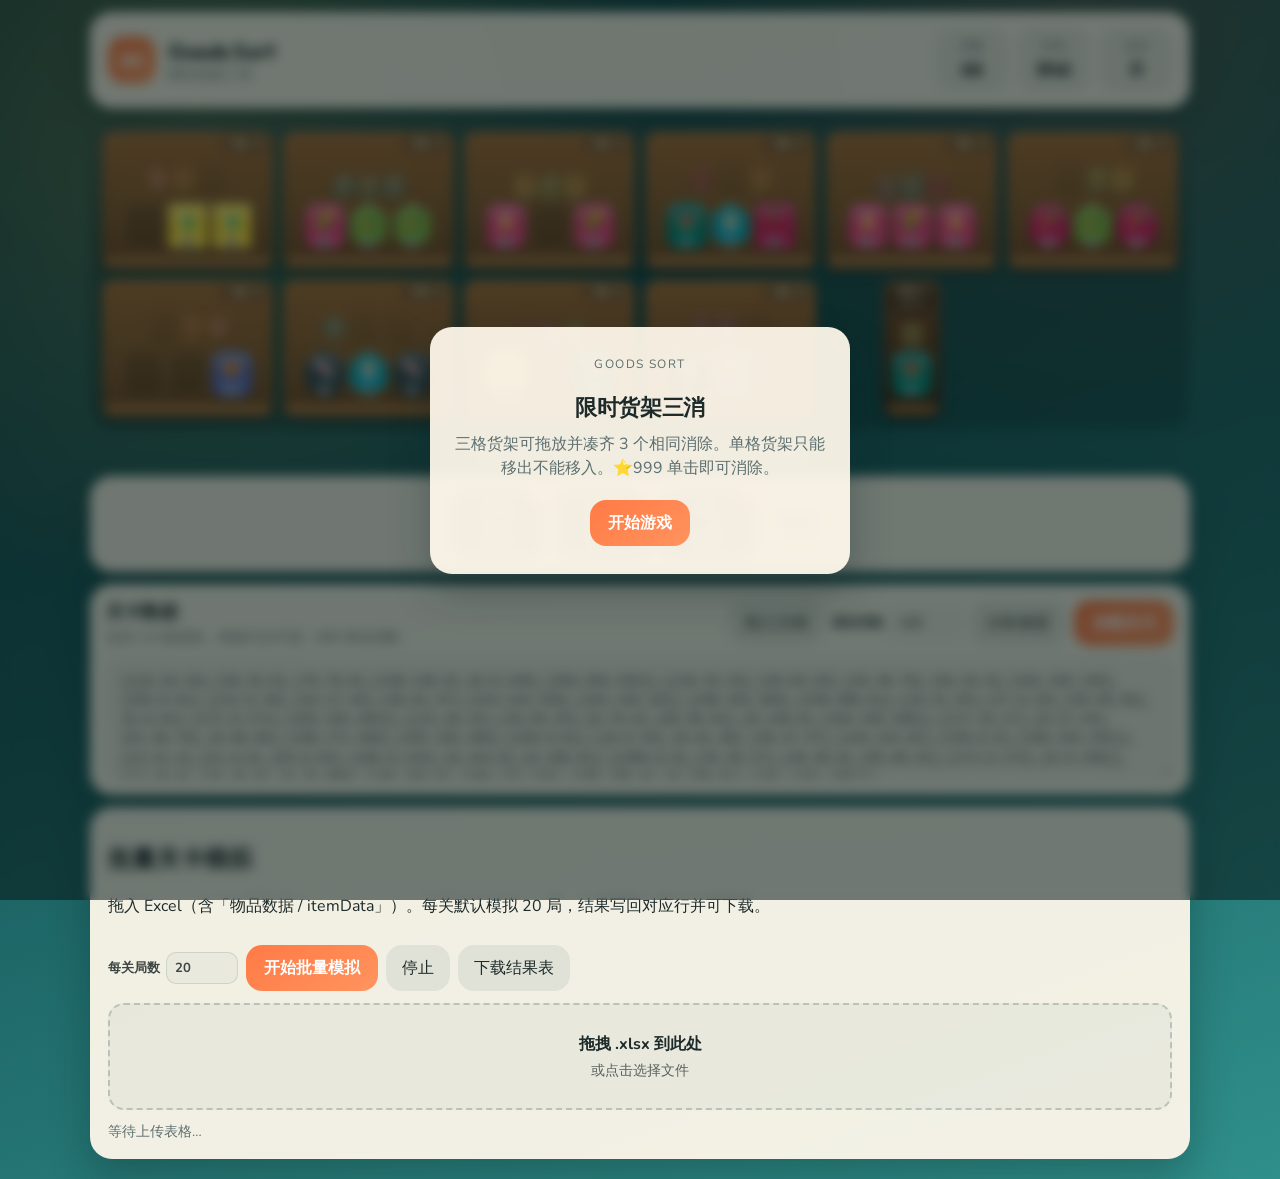
==== index.html @ 5e402e32 "Add goods-sort-challenge web game with difficulty analysis and batch simulation. Co-authored-by: Cur" ====
<!DOCTYPE html>
<html lang="zh-CN">
  <head>
    <meta charset="UTF-8" />
    <meta name="viewport" content="width=device-width, initial-scale=1.0" />
    <title>Goods Sort Challenge</title>
    <link rel="preconnect" href="https://fonts.googleapis.com" />
    <link rel="preconnect" href="https://fonts.gstatic.com" crossorigin />
    <link
      href="https://fonts.googleapis.com/css2?family=Nunito:wght@600;700;800&family=Outfit:wght@500;700;800&display=swap"
      rel="stylesheet"
    />
    <link rel="stylesheet" href="styles.css" />
  </head>
  <body>
    <div class="app">
      <header class="topbar">
        <div class="brand">
          <span class="brand-mark">GS</span>
          <div>
            <h1>Goods Sort</h1>
            <p>限时货架三消</p>
          </div>
        </div>
        <div class="stats">
          <div class="stat">
            <span class="stat-label">层数</span>
            <strong id="layerLabel">0</strong>
          </div>
          <div class="stat timer-stat">
            <span class="stat-label">时间</span>
            <strong id="timerLabel">90</strong>
          </div>
          <div class="stat">
            <span class="stat-label">连消</span>
            <strong id="comboLabel">0</strong>
          </div>
        </div>
      </header>

      <main class="stage">
        <div id="board" class="board" aria-label="货架棋盘"></div>
        <p id="hint" class="hint">三格可拖放；单格只出不进；⭐999 单击消除</p>
      </main>

      <footer class="dock">
        <button class="booster" id="btnFreeze" type="button" title="冻结时间">
          <span class="booster-icon">❄️</span>
          <span class="booster-name">冻结</span>
          <span class="booster-count" id="freezeCount">2</span>
        </button>
        <button class="booster" id="btnShuffle" type="button" title="打乱最外层">
          <span class="booster-icon">🔀</span>
          <span class="booster-name">重排</span>
          <span class="booster-count" id="shuffleCount">1</span>
        </button>
        <button class="booster" id="btnHammer" type="button" title="敲掉一个物品">
          <span class="booster-icon">🔨</span>
          <span class="booster-name">锤子</span>
          <span class="booster-count" id="hammerCount">1</span>
        </button>
        <button class="ghost-btn" id="btnRestart" type="button">重开</button>
      </footer>

      <section class="level-panel">
        <div class="level-panel-head">
          <div>
            <h2>关卡数据</h2>
            <p>支持 1/3 格货架；单格只出不进；999 单击消除</p>
          </div>
          <div class="level-panel-actions">
            <button class="ghost-btn" id="btnSample" type="button">填入示例</button>
            <label class="trials-label" for="analyzeTrials">
              模拟局数
              <input
                id="analyzeTrials"
                class="trials-input"
                type="number"
                min="10"
                max="50000"
                step="10"
                value="120"
              />
            </label>
            <button class="ghost-btn" id="btnAnalyze" type="button">分析难度</button>
            <button class="primary-btn" id="btnLoadLevel" type="button">加载关卡</button>
          </div>
        </div>
        <textarea
          id="levelInput"
          class="level-input"
          spellcheck="false"
          placeholder='[[[108,20,3],[0,0,15]],[[30,20,0],[44,0,44]],...]'
        ></textarea>
        <p id="levelError" class="level-error" hidden></p>
        <div id="analyzeResult" class="analyze-result" hidden></div>
      </section>

      <section class="batch-panel">
        <div class="level-panel-head">
          <div>
            <h2>批量关卡模拟</h2>
            <p>拖入 Excel（含「物品数据 / itemData」）。每关默认模拟 20 局，结果写回对应行并可下载。</p>
          </div>
          <div class="level-panel-actions">
            <label class="trials-label" for="batchTrials">
              每关局数
              <input
                id="batchTrials"
                class="trials-input"
                type="number"
                min="5"
                max="500"
                step="5"
                value="20"
              />
            </label>
            <button class="primary-btn" id="btnBatchStart" type="button" disabled>开始批量模拟</button>
            <button class="ghost-btn" id="btnBatchStop" type="button" disabled>停止</button>
            <button class="ghost-btn" id="btnBatchDownload" type="button" disabled>下载结果表</button>
          </div>
        </div>

        <div id="batchDrop" class="batch-drop" tabindex="0">
          <strong>拖拽 .xlsx 到此处</strong>
          <span>或点击选择文件</span>
          <input id="batchFile" type="file" accept=".xlsx,.xls" hidden />
        </div>
        <p id="batchStatus" class="batch-status">等待上传表格…</p>
        <div id="batchProgress" class="analyze-progress" hidden>
          <div class="analyze-progress-bar" aria-hidden="true">
            <span id="batchProgressBar" style="width:0%"></span>
          </div>
        </div>
        <div id="batchTableWrap" class="batch-table-wrap" hidden>
          <table id="batchTable" class="batch-table"></table>
        </div>
      </section>
    </div>

    <div id="overlay" class="overlay hidden" role="dialog" aria-modal="true">
      <div class="modal">
        <p class="modal-kicker" id="modalKicker">准备开始</p>
        <h2 id="modalTitle">Goods Sort Challenge</h2>
        <p id="modalText">加载关卡数据后开始。只能操作最外层，凑齐三个相同即可消除。</p>
        <div class="modal-actions">
          <button class="primary-btn" id="modalPrimary" type="button">开始游戏</button>
          <button class="ghost-btn hidden" id="modalSecondary" type="button">再试一次</button>
        </div>
      </div>
    </div>

    <script type="module" src="game.js?v=20260728"></script>
    <script type="module" src="batch.js?v=20260728"></script>
  </body>
</html>
---- styles.css ----
:root {
  --bg-0: #0f3d3e;
  --bg-1: #1a5c5e;
  --bg-2: #2f8f8a;
  --shelf: #8b5a2b;
  --shelf-edge: #6e4320;
  --shelf-lip: #c48a4a;
  --panel: rgba(255, 248, 235, 0.94);
  --ink: #1d2a2a;
  --muted: #5d6f6f;
  --accent: #ff7a45;
  --accent-2: #ffd166;
  --good: #2bb673;
  --danger: #e4572e;
  --shadow: 0 18px 40px rgba(8, 30, 30, 0.28);
  --radius: 22px;
  --font-display: "Outfit", sans-serif;
  --font-body: "Nunito", sans-serif;
}

* {
  box-sizing: border-box;
}

html,
body {
  margin: 0;
  min-height: 100%;
}

body {
  font-family: var(--font-body);
  color: var(--ink);
  background:
    radial-gradient(circle at 15% 10%, rgba(255, 209, 102, 0.28), transparent 32%),
    radial-gradient(circle at 85% 0%, rgba(255, 122, 69, 0.22), transparent 28%),
    linear-gradient(160deg, var(--bg-0), var(--bg-1) 45%, var(--bg-2));
  min-height: 100vh;
}

button {
  font: inherit;
  cursor: pointer;
  border: none;
}

.app {
  width: min(1100px, calc(100% - 16px));
  margin: 0 auto;
  padding: 12px 0 20px;
  display: grid;
  gap: 12px;
}

.topbar,
.modal {
  background: var(--panel);
  border-radius: var(--radius);
  box-shadow: var(--shadow);
}

.topbar {
  display: flex;
  justify-content: space-between;
  align-items: center;
  gap: 16px;
  padding: 16px 18px;
}

.brand {
  display: flex;
  align-items: center;
  gap: 12px;
}

.brand-mark {
  width: 48px;
  height: 48px;
  border-radius: 16px;
  display: grid;
  place-items: center;
  background: linear-gradient(145deg, var(--accent), #ff9a62);
  color: white;
  font-family: var(--font-display);
  font-weight: 800;
  letter-spacing: 0.04em;
}

.brand h1,
.modal h2 {
  margin: 0;
  font-family: var(--font-display);
  font-size: 1.35rem;
  letter-spacing: -0.02em;
}

.brand p,
.stat-label,
.hint,
.modal-kicker,
.modal p {
  margin: 0;
  color: var(--muted);
}

.brand p {
  font-size: 0.85rem;
}

.stats {
  display: flex;
  gap: 10px;
}

.stat {
  min-width: 72px;
  padding: 10px 12px;
  border-radius: 16px;
  background: rgba(15, 61, 62, 0.06);
  text-align: center;
}

.stat-label {
  display: block;
  font-size: 0.72rem;
  margin-bottom: 2px;
}

.stat strong {
  font-family: var(--font-display);
  font-size: 1.25rem;
}

.timer-stat.urgent strong {
  color: var(--danger);
  animation: pulse 0.8s ease-in-out infinite;
}

.timer-stat.frozen {
  outline: 2px solid #5ec8ff;
  background: rgba(94, 200, 255, 0.16);
}

.stage {
  display: grid;
  gap: 12px;
}

.board {
  display: grid;
  grid-template-columns: repeat(auto-fill, minmax(148px, 1fr));
  gap: 10px;
  padding: 12px;
  border-radius: calc(var(--radius) + 2px);
  background:
    linear-gradient(180deg, rgba(255, 255, 255, 0.08), transparent 40%),
    rgba(8, 35, 35, 0.28);
  min-height: 220px;
  align-content: start;
}

.board .shelf {
  min-width: 0;
}

.shelf {
  position: relative;
  min-height: 108px;
  padding: 20px 8px 20px;
  border-radius: 12px 12px 10px 10px;
  background:
    linear-gradient(180deg, #a86b34, var(--shelf) 55%, var(--shelf-edge));
  box-shadow:
    inset 0 1px 0 rgba(255, 220, 170, 0.35),
    0 6px 12px rgba(0, 0, 0, 0.16);
  display: flex;
  flex-direction: column;
  justify-content: flex-end;
  gap: 4px;
  transition: transform 0.15s ease, box-shadow 0.15s ease;
}

.shelf::after {
  content: "";
  position: absolute;
  left: 4px;
  right: 4px;
  bottom: 6px;
  height: 6px;
  border-radius: 999px;
  background: var(--shelf-lip);
  box-shadow: 0 1px 0 rgba(0, 0, 0, 0.18);
}

.shelf.selected-source {
  transform: translateY(-2px);
  box-shadow:
    inset 0 1px 0 rgba(255, 220, 170, 0.35),
    0 0 0 2px rgba(255, 209, 102, 0.95),
    0 8px 14px rgba(0, 0, 0, 0.18);
}

.shelf.valid-target {
  box-shadow:
    inset 0 1px 0 rgba(255, 220, 170, 0.35),
    0 0 0 2px rgba(43, 182, 115, 0.9),
    0 8px 14px rgba(0, 0, 0, 0.18);
}

.shelf.width-1 {
  max-width: 72px;
  justify-self: center;
  background:
    linear-gradient(180deg, #7a4a28, #5a3218 55%, #3f220f);
}

.shelf-depth {
  position: absolute;
  top: 4px;
  right: 5px;
  z-index: 2;
  font-size: 0.62rem;
  font-weight: 800;
  color: rgba(255, 244, 220, 0.95);
  background: rgba(0, 0, 0, 0.28);
  padding: 1px 6px;
  border-radius: 999px;
}

.shelf.width-1 .shelf-depth {
  left: 4px;
  right: 4px;
  text-align: center;
  font-size: 0.55rem;
}

.shelf.output-only.valid-target {
  box-shadow:
    inset 0 1px 0 rgba(255, 220, 170, 0.35),
    0 6px 12px rgba(0, 0, 0, 0.16);
}

.item.special-clear {
  cursor: pointer;
  box-shadow:
    inset 0 1px 0 rgba(255, 255, 255, 0.55),
    0 0 0 2px rgba(255, 213, 79, 0.95),
    0 4px 10px rgba(255, 193, 7, 0.45);
  animation: special-pulse 1.2s ease-in-out infinite;
}

@keyframes special-pulse {
  50% {
    filter: brightness(1.08);
    transform: scale(1.03);
  }
}

.layer {
  position: relative;
  z-index: 1;
  display: flex;
  flex-direction: row;
  align-items: center;
  justify-content: center;
  gap: 4px;
}

.peek-layer {
  opacity: 0.4;
  transform: scale(0.78) translateY(6px);
  filter: saturate(0.75);
  pointer-events: none;
}

.front-layer {
  min-height: 48px;
}

.item {
  --item-color: #ffe0b8;
  width: 40px;
  height: 46px;
  flex: 0 0 40px;
  border-radius: 10px;
  display: grid;
  grid-template-rows: 1fr auto;
  place-items: center;
  gap: 0;
  padding: 2px 1px 1px;
  font-size: 1.05rem;
  color: #111;
  background: var(--item-color);
  border: 2px solid rgba(0, 0, 0, 0.18);
  box-shadow:
    inset 0 1px 0 rgba(255, 255, 255, 0.45),
    0 3px 6px rgba(0, 0, 0, 0.18);
  position: relative;
  transition: transform 0.15s ease, opacity 0.15s ease, filter 0.15s ease;
  user-select: none;
  line-height: 1;
}

.item.filled {
  background:
    linear-gradient(180deg, rgba(255, 255, 255, 0.28), transparent 42%),
    var(--item-color);
}

.item.shape-round {
  border-radius: 999px;
}

.item.shape-squircle {
  border-radius: 12px;
}

.item.shape-tile {
  border-radius: 4px;
}

.item.shape-chip {
  border-radius: 14px 6px;
}

.item.shape-hex {
  border-radius: 8px;
  clip-path: polygon(50% 0%, 95% 25%, 95% 75%, 50% 100%, 5% 75%, 5% 25%);
  border: none;
  padding-top: 6px;
}

.item-emoji {
  font-size: 1.05rem;
  filter: drop-shadow(0 1px 0 rgba(255, 255, 255, 0.35));
}

.item-id {
  font-family: var(--font-display);
  font-size: 0.58rem;
  font-weight: 800;
  letter-spacing: -0.02em;
  color: rgba(0, 0, 0, 0.78);
  background: rgba(255, 255, 255, 0.72);
  border-radius: 999px;
  padding: 0 3px;
  max-width: 100%;
  overflow: hidden;
  text-overflow: ellipsis;
}

.item.empty {
  background: rgba(0, 0, 0, 0.14);
  border: 1px dashed rgba(255, 236, 205, 0.45);
  box-shadow: none;
  cursor: pointer;
}

.item.drop-slot {
  background: rgba(43, 182, 115, 0.45);
  border: 2px solid rgba(120, 255, 180, 0.95);
  box-shadow: 0 0 0 2px rgba(43, 182, 115, 0.35);
  transform: scale(1.06);
}

.item.placeholder {
  opacity: 0.35;
}

.item.movable {
  cursor: grab;
}

.item.movable:hover {
  transform: translateY(-3px) scale(1.05);
  z-index: 2;
}

.item.selected {
  transform: translateY(-5px) scale(1.08);
  box-shadow: 0 0 0 2px var(--accent-2), 0 8px 12px rgba(0, 0, 0, 0.22);
}

.item.dragging-source {
  opacity: 0.3;
}

.item.clearing {
  animation: pop-out 0.35s ease forwards;
}

.item.peek {
  width: 28px;
  height: 32px;
  flex-basis: 28px;
}

.item.peek .item-emoji {
  font-size: 0.85rem;
}

.item.peek .item-id {
  font-size: 0.48rem;
  padding: 0 2px;
}

.shelf.drop-ok {
  box-shadow:
    inset 0 1px 0 rgba(255, 220, 170, 0.35),
    0 0 0 2px rgba(43, 182, 115, 0.95),
    0 8px 14px rgba(0, 0, 0, 0.18);
  transform: translateY(-2px);
}

.shelf.drop-bad {
  box-shadow:
    inset 0 1px 0 rgba(255, 220, 170, 0.35),
    0 0 0 2px rgba(228, 87, 46, 0.9),
    0 8px 14px rgba(0, 0, 0, 0.18);
}

.drag-ghost {
  position: fixed;
  z-index: 50;
  width: 44px;
  height: 50px;
  margin: -25px 0 0 -22px;
  border-radius: 12px;
  display: grid;
  grid-template-rows: 1fr auto;
  place-items: center;
  padding: 2px 1px 1px;
  color: #111;
  background:
    linear-gradient(180deg, rgba(255, 255, 255, 0.28), transparent 42%),
    var(--item-color, #ffe0b8);
  border: 2px solid rgba(0, 0, 0, 0.2);
  box-shadow: 0 12px 22px rgba(0, 0, 0, 0.28);
  pointer-events: none;
  transform: scale(1.08) rotate(-4deg);
}

.drag-ghost.shape-round { border-radius: 999px; }
.drag-ghost.shape-tile { border-radius: 4px; }
.drag-ghost.shape-chip { border-radius: 14px 6px; }
.drag-ghost.shape-hex {
  border-radius: 8px;
  clip-path: polygon(50% 0%, 95% 25%, 95% 75%, 50% 100%, 5% 75%, 5% 25%);
  border: none;
}

body.is-dragging {
  cursor: grabbing;
  user-select: none;
}

body.is-dragging .item.movable {
  cursor: grabbing;
}

.hint {
  text-align: center;
  color: rgba(255, 248, 235, 0.9);
  min-height: 1.4em;
}

.dock,
.level-panel {
  background: var(--panel);
  border-radius: var(--radius);
  box-shadow: var(--shadow);
}

.dock {
  display: flex;
  gap: 10px;
  padding: 12px;
  align-items: center;
  justify-content: center;
  flex-wrap: wrap;
}

.level-panel {
  padding: 16px;
  display: grid;
  gap: 12px;
}

.level-panel-head {
  display: flex;
  justify-content: space-between;
  gap: 12px;
  align-items: flex-start;
  flex-wrap: wrap;
}

.level-panel h2 {
  margin: 0;
  font-family: var(--font-display);
  font-size: 1.1rem;
}

.level-panel p {
  margin: 4px 0 0;
  color: var(--muted);
  font-size: 0.88rem;
}

.level-panel-actions {
  display: flex;
  gap: 8px;
  flex-wrap: wrap;
  align-items: center;
}

.trials-label {
  display: inline-flex;
  align-items: center;
  gap: 6px;
  font-size: 0.82rem;
  font-weight: 600;
  color: var(--ink);
  opacity: 0.85;
}

.trials-input {
  width: 4.5rem;
  border: 1px solid rgba(15, 61, 62, 0.15);
  border-radius: 10px;
  padding: 6px 8px;
  font: inherit;
  font-weight: 700;
  color: var(--ink);
  background: rgba(15, 61, 62, 0.04);
}

.trials-input:focus {
  outline: 2px solid rgba(255, 122, 69, 0.45);
  border-color: transparent;
}

.level-input {
  width: 100%;
  min-height: 120px;
  resize: vertical;
  border: 1px solid rgba(15, 61, 62, 0.12);
  border-radius: 14px;
  padding: 12px 14px;
  font-family: ui-monospace, SFMono-Regular, Menlo, Consolas, monospace;
  font-size: 0.82rem;
  line-height: 1.45;
  color: var(--ink);
  background: rgba(15, 61, 62, 0.04);
}

.level-input:focus {
  outline: 2px solid rgba(255, 122, 69, 0.45);
  border-color: transparent;
}

.level-error {
  margin: 0;
  color: var(--danger);
  font-size: 0.88rem;
  font-weight: 700;
}

.analyze-result {
  margin-top: 10px;
  padding: 12px 14px;
  border-radius: 14px;
  background: rgba(15, 61, 62, 0.05);
  border: 1px solid rgba(15, 61, 62, 0.1);
  font-size: 0.86rem;
  line-height: 1.5;
  color: var(--ink);
}

.analyze-progress p {
  margin: 0 0 8px;
}

.analyze-progress-bar {
  height: 8px;
  border-radius: 999px;
  background: rgba(15, 61, 62, 0.1);
  overflow: hidden;
  margin-bottom: 8px;
}

.analyze-progress-bar span {
  display: block;
  height: 100%;
  width: 0;
  background: var(--accent, #ff7a45);
  border-radius: inherit;
  transition: width 0.15s ease;
}

.analyze-progress-meta {
  opacity: 0.8;
  font-size: 0.82rem;
}

.analyze-head {
  display: flex;
  flex-wrap: wrap;
  align-items: baseline;
  gap: 8px 12px;
  margin-bottom: 8px;
}

.analyze-tier {
  font-weight: 800;
  color: var(--accent, #ff7a45);
}

.analyze-meta {
  opacity: 0.65;
  font-size: 0.8rem;
}

.analyze-stats,
.analyze-buckets {
  margin: 0;
  padding-left: 1.1rem;
}

.analyze-stats {
  display: grid;
  grid-template-columns: 1fr 1fr;
  gap: 2px 12px;
  list-style: none;
  padding-left: 0;
}

.analyze-profile {
  margin: 8px 0 4px;
  opacity: 0.75;
  font-size: 0.8rem;
}

.analyze-buckets {
  margin-top: 4px;
}

.trial-browser {
  margin-top: 14px;
  padding-top: 12px;
  border-top: 1px solid rgba(15, 61, 62, 0.1);
}

.trial-browser-head {
  display: flex;
  justify-content: space-between;
  align-items: baseline;
  gap: 8px;
  margin-bottom: 8px;
}

.trial-filters {
  margin-bottom: 8px;
  font-size: 0.82rem;
}

.trial-filters select {
  margin-left: 6px;
  border-radius: 8px;
  border: 1px solid rgba(15, 61, 62, 0.15);
  padding: 4px 8px;
  font: inherit;
}

.trial-list {
  display: flex;
  flex-direction: column;
  gap: 4px;
  max-height: 240px;
  overflow: auto;
}

.trial-row {
  display: grid;
  grid-template-columns: 3.2rem 4.5rem 3.5rem 1fr;
  gap: 8px;
  align-items: center;
  text-align: left;
  border: 1px solid rgba(15, 61, 62, 0.1);
  border-radius: 10px;
  padding: 7px 10px;
  background: rgba(255, 255, 255, 0.55);
  font-size: 0.8rem;
  cursor: pointer;
  color: inherit;
}

.trial-row:hover,
.trial-row.is-active {
  border-color: rgba(255, 122, 69, 0.55);
  background: rgba(255, 122, 69, 0.08);
}

.trial-id {
  font-weight: 700;
  font-variant-numeric: tabular-nums;
}

.trial-result {
  font-weight: 700;
}

.trial-win { color: #1b7a4a; }
.trial-deadlock { color: #b42318; }
.trial-limit { color: #9a6700; }

.trial-pager {
  display: flex;
  align-items: center;
  gap: 10px;
  margin-top: 8px;
  font-size: 0.82rem;
}

.trial-detail {
  margin-top: 12px;
  padding: 10px 12px;
  border-radius: 12px;
  background: rgba(15, 61, 62, 0.04);
  border: 1px solid rgba(15, 61, 62, 0.1);
}

.trial-detail-head {
  display: flex;
  flex-wrap: wrap;
  gap: 8px 12px;
  align-items: baseline;
  margin-bottom: 6px;
}

.trace-atomic {
  opacity: 0.75;
  font-size: 0.72rem;
}

.trial-detail-hint {
  margin: 0 0 8px;
  opacity: 0.7;
  font-size: 0.78rem;
}

.trace-submoves {
  margin: 6px 0 8px;
  padding: 6px 8px;
  border-radius: 8px;
  background: rgba(15, 61, 62, 0.05);
  font-size: 0.76rem;
}

.trace-submoves p {
  margin: 0 0 4px;
  font-weight: 700;
}

.trace-submoves ol {
  margin: 0;
  padding-left: 1.2rem;
}

.trace-list {
  max-height: 420px;
  overflow: auto;
  display: flex;
  flex-direction: column;
  gap: 4px;
}

.trace-step {
  border: 1px solid rgba(15, 61, 62, 0.08);
  border-radius: 8px;
  background: rgba(255, 255, 255, 0.5);
  font-size: 0.78rem;
}

.trace-step summary {
  display: flex;
  flex-wrap: wrap;
  gap: 6px 10px;
  align-items: baseline;
  cursor: pointer;
  padding: 6px 8px;
  list-style: none;
}

.trace-step summary::-webkit-details-marker {
  display: none;
}

.trace-reason {
  font-weight: 700;
  color: var(--accent, #ff7a45);
}

.trial-warn {
  color: #9a6700;
  font-weight: 700;
}

.trace-body {
  padding: 0 8px 8px;
  border-top: 1px solid rgba(15, 61, 62, 0.06);
}

.trace-body p {
  margin: 6px 0;
}

.trace-body ol {
  margin: 0;
  padding-left: 1.2rem;
}

.trace-body .is-picked {
  font-weight: 700;
}

.trace-boards {
  display: grid;
  grid-template-columns: 1fr auto 1fr;
  gap: 10px;
  align-items: start;
  margin: 8px 0 10px;
}

.trace-board-label {
  font-size: 0.75rem;
  font-weight: 800;
  margin-bottom: 6px;
  opacity: 0.75;
}

.trace-board-mid {
  display: flex;
  align-items: center;
  justify-content: center;
  min-width: 7rem;
  padding-top: 28px;
}

.move-caption {
  display: flex;
  flex-direction: column;
  align-items: center;
  gap: 4px;
  font-size: 0.72rem;
  font-weight: 700;
  text-align: center;
}

.move-arrow {
  color: var(--accent);
  font-size: 1.1rem;
}

.move-chip {
  display: inline-flex;
  align-items: center;
  gap: 4px;
  padding: 3px 7px;
  border-radius: 999px;
  background: color-mix(in srgb, var(--item-color) 35%, white);
  border: 1px solid color-mix(in srgb, var(--item-color) 55%, #333);
}

.mini-board {
  display: flex;
  flex-wrap: wrap;
  gap: 6px;
}

.mini-shelf {
  background: rgba(139, 90, 43, 0.18);
  border: 1px solid rgba(110, 67, 32, 0.25);
  border-radius: 8px;
  padding: 4px 5px 5px;
  opacity: 0.55;
}

.mini-shelf.is-focus {
  opacity: 1;
  outline: 2px solid rgba(255, 122, 69, 0.65);
  outline-offset: 1px;
}

.mini-shelf-meta {
  display: flex;
  justify-content: space-between;
  gap: 4px;
  font-size: 0.65rem;
  font-weight: 700;
  margin-bottom: 3px;
  opacity: 0.8;
}

.mini-behind.is-last {
  opacity: 0.55;
  font-weight: 600;
}

.mini-stack {
  display: flex;
  flex-direction: column;
  gap: 2px;
}

.mini-row {
  display: flex;
  gap: 3px;
}

.mini-row.mini-peek {
  opacity: 0.55;
  transform: scale(0.92);
  transform-origin: left center;
}

.mini-row.mini-peek .mini-cell {
  width: 24px;
  height: 24px;
}

.mini-cell.is-peek {
  border-style: dotted;
}

.mini-row.mini-front {
  position: relative;
  z-index: 1;
}

.mini-cell {
  width: 28px;
  height: 28px;
  border-radius: 6px;
  display: grid;
  place-items: center;
  position: relative;
  font-size: 0.55rem;
  line-height: 1;
  border: 1px dashed rgba(15, 61, 62, 0.2);
  background: rgba(255, 255, 255, 0.35);
}

.mini-cell.filled {
  border-style: solid;
  border-color: color-mix(in srgb, var(--item-color) 50%, #444);
  background: color-mix(in srgb, var(--item-color) 42%, white);
}

.mini-cell.special {
  background: #ffe082;
}

.mini-emoji {
  font-size: 0.7rem;
}

.mini-id {
  position: absolute;
  right: 1px;
  bottom: 1px;
  font-size: 0.5rem;
  font-weight: 800;
  opacity: 0.85;
}

.mini-cell.is-src {
  outline: 2px solid #e4572e;
  outline-offset: 1px;
  box-shadow: 0 0 0 2px rgba(228, 87, 46, 0.2);
}

.mini-cell.is-dst {
  outline: 2px solid #2bb673;
  outline-offset: 1px;
  box-shadow: 0 0 0 2px rgba(43, 182, 115, 0.2);
}

.mini-cell.is-vacated,
.mini-cell.is-gone {
  outline: 2px dashed #e4572e;
  outline-offset: 1px;
  background: rgba(228, 87, 46, 0.12);
}

.mini-cell.is-dst-target {
  outline: 2px dashed #2bb673;
  outline-offset: 1px;
  background: rgba(43, 182, 115, 0.12);
}

.mini-hand {
  position: absolute;
  top: -3px;
  left: -3px;
  min-width: 12px;
  height: 12px;
  padding: 0 2px;
  border-radius: 999px;
  background: #1d2a2a;
  color: #fff;
  font-size: 0.55rem;
  font-weight: 800;
  line-height: 12px;
  text-align: center;
  z-index: 2;
}

.mini-cell.is-hand-1 { box-shadow: 0 0 0 2px rgba(255, 122, 69, 0.55); }
.mini-cell.is-hand-2 { box-shadow: 0 0 0 2px rgba(66, 133, 244, 0.55); }
.mini-cell.is-hand-3 { box-shadow: 0 0 0 2px rgba(156, 39, 176, 0.5); }
.mini-cell.is-hand-4 { box-shadow: 0 0 0 2px rgba(0, 150, 136, 0.55); }

.move-hands {
  max-width: 9rem;
  font-size: 0.65rem;
  font-weight: 600;
  opacity: 0.85;
  line-height: 1.35;
  word-break: break-all;
}

.move-note {
  color: #1b7a4a;
  font-size: 0.68rem;
}

@media (max-width: 720px) {
  .trace-boards {
    grid-template-columns: 1fr;
  }

  .trace-board-mid {
    padding-top: 0;
  }
}

.booster,
.ghost-btn,
.primary-btn {
  border-radius: 16px;
  transition: transform 0.15s ease, opacity 0.15s ease;
}

.booster:hover,
.ghost-btn:hover,
.primary-btn:hover {
  transform: translateY(-1px);
}

.booster {
  position: relative;
  min-width: 96px;
  padding: 10px 12px 12px;
  background: #123738;
  color: #f7fffe;
  display: grid;
  gap: 2px;
  justify-items: center;
}

.booster:disabled {
  opacity: 0.45;
  cursor: not-allowed;
  transform: none;
}

.booster.active-tool {
  outline: 3px solid var(--accent-2);
}

.booster-icon {
  font-size: 1.35rem;
}

.booster-name {
  font-size: 0.82rem;
}

.booster-count {
  position: absolute;
  top: -6px;
  right: -6px;
  min-width: 22px;
  height: 22px;
  border-radius: 999px;
  background: var(--accent);
  color: white;
  font-size: 0.75rem;
  display: grid;
  place-items: center;
  font-weight: 800;
}

.ghost-btn {
  padding: 12px 16px;
  background: rgba(15, 61, 62, 0.08);
  color: var(--ink);
}

.primary-btn {
  padding: 12px 18px;
  background: linear-gradient(145deg, var(--accent), #ff945f);
  color: white;
  font-weight: 800;
}

.overlay {
  position: fixed;
  inset: 0;
  background: rgba(6, 22, 22, 0.55);
  backdrop-filter: blur(6px);
  display: grid;
  place-items: center;
  padding: 20px;
  z-index: 20;
}

.overlay.hidden,
.hidden {
  display: none !important;
}

.modal {
  width: min(420px, 100%);
  padding: 28px 24px;
  text-align: center;
}

.modal-kicker {
  text-transform: uppercase;
  letter-spacing: 0.12em;
  font-size: 0.75rem;
  margin-bottom: 8px;
}

.modal h2 {
  margin-bottom: 10px;
}

.modal p {
  line-height: 1.5;
  margin-bottom: 20px;
}

.modal-actions {
  display: flex;
  gap: 10px;
  justify-content: center;
  flex-wrap: wrap;
}

@keyframes pop-out {
  to {
    opacity: 0;
    transform: translateY(-28px) scale(1.15);
  }
}

@keyframes pulse {
  50% {
    transform: scale(1.08);
  }
}

@media (max-width: 720px) {
  .topbar {
    flex-direction: column;
    align-items: stretch;
  }

  .stats {
    justify-content: space-between;
  }

  .board {
    grid-template-columns: repeat(auto-fill, minmax(110px, 1fr));
    min-height: 240px;
  }

  .item {
    width: 32px;
    height: 38px;
    flex-basis: 32px;
  }

  .item-emoji {
    font-size: 0.95rem;
  }

  .item.peek {
    width: 24px;
    height: 28px;
    flex-basis: 24px;
  }

  .level-panel-head {
    flex-direction: column;
  }
}

/* —— Batch Excel simulation —— */
.batch-panel {
  background: var(--panel);
  border-radius: var(--radius);
  box-shadow: var(--shadow);
  padding: 16px 18px 18px;
  display: grid;
  gap: 12px;
}

.batch-drop {
  border: 2px dashed rgba(15, 61, 62, 0.22);
  border-radius: 16px;
  padding: 28px 16px;
  text-align: center;
  cursor: pointer;
  background: rgba(15, 61, 62, 0.04);
  display: grid;
  gap: 6px;
  color: var(--ink);
}

.batch-drop strong {
  font-size: 1rem;
}

.batch-drop span {
  font-size: 0.85rem;
  opacity: 0.7;
}

.batch-drop.is-dragover {
  border-color: var(--accent);
  background: rgba(255, 122, 69, 0.1);
}

.batch-status {
  margin: 0;
  font-size: 0.88rem;
  color: var(--muted);
}

.batch-table-wrap {
  overflow: auto;
  max-height: 420px;
  border-radius: 12px;
  border: 1px solid rgba(15, 61, 62, 0.1);
}

.batch-table {
  width: 100%;
  border-collapse: collapse;
  font-size: 0.78rem;
  white-space: nowrap;
}

.batch-table th,
.batch-table td {
  padding: 6px 8px;
  border-bottom: 1px solid rgba(15, 61, 62, 0.08);
  text-align: left;
}

.batch-table th {
  position: sticky;
  top: 0;
  background: #f7f3ea;
  z-index: 1;
  font-weight: 800;
}

.batch-row.status-running {
  background: rgba(255, 209, 102, 0.22);
}

.batch-row.status-done {
  background: rgba(43, 182, 115, 0.08);
}

.batch-row.status-error {
  background: rgba(228, 87, 46, 0.1);
}

.batch-error-cell {
  color: var(--danger);
  max-width: 220px;
  overflow: hidden;
  text-overflow: ellipsis;
}
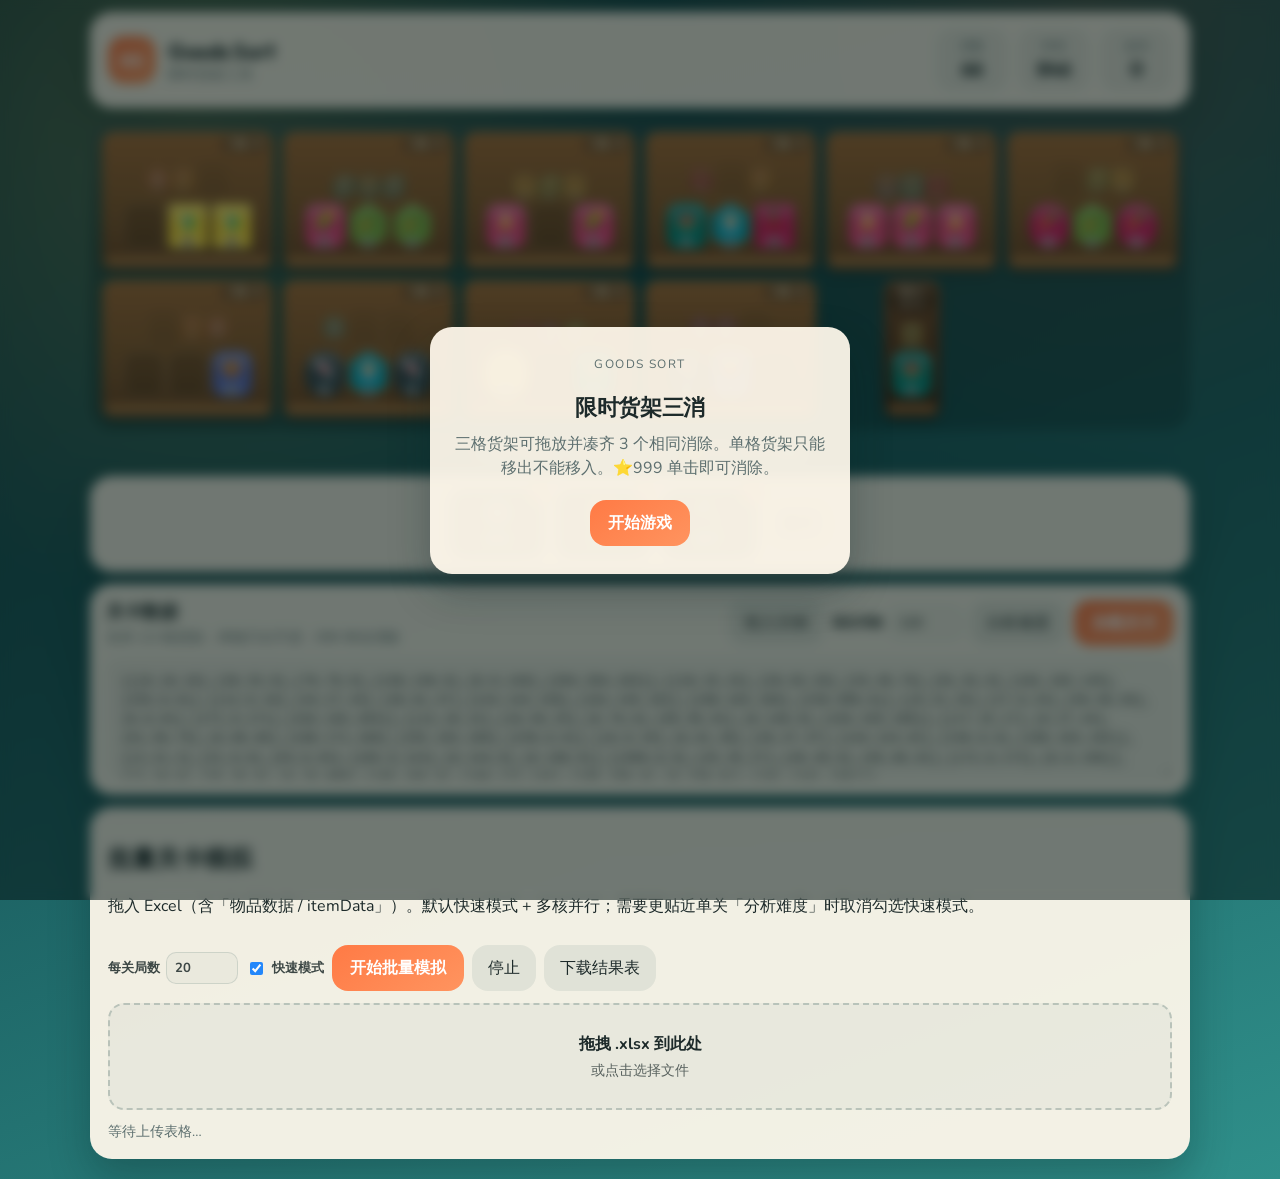
==== commit 08e8b522: "Parallelize batch simulation with a worker pool and fast mode. Co-authored-by: Cursor <cursoragent@c" ====
--- a/index.html
+++ b/index.html
@@ -100,7 +100,7 @@
         <div class="level-panel-head">
           <div>
             <h2>批量关卡模拟</h2>
-            <p>拖入 Excel（含「物品数据 / itemData」）。每关默认模拟 20 局，结果写回对应行并可下载。</p>
+            <p>拖入 Excel（含「物品数据 / itemData」）。默认快速模式 + 多核并行；需要更贴近单关「分析难度」时取消勾选快速模式。</p>
           </div>
           <div class="level-panel-actions">
             <label class="trials-label" for="batchTrials">
@@ -114,6 +114,10 @@
                 step="5"
                 value="20"
               />
+            </label>
+            <label class="trials-label" for="batchFastMode" title="关闭多步凑三搜索，并用多核并行。结果与精确模式可能略有差异。">
+              <input id="batchFastMode" type="checkbox" checked />
+              快速模式
             </label>
             <button class="primary-btn" id="btnBatchStart" type="button" disabled>开始批量模拟</button>
             <button class="ghost-btn" id="btnBatchStop" type="button" disabled>停止</button>
@@ -150,7 +154,7 @@
       </div>
     </div>
 
-    <script type="module" src="game.js?v=20260728"></script>
-    <script type="module" src="batch.js?v=20260728"></script>
+    <script type="module" src="game.js?v=20260728b"></script>
+    <script type="module" src="batch.js?v=20260728b"></script>
   </body>
 </html>
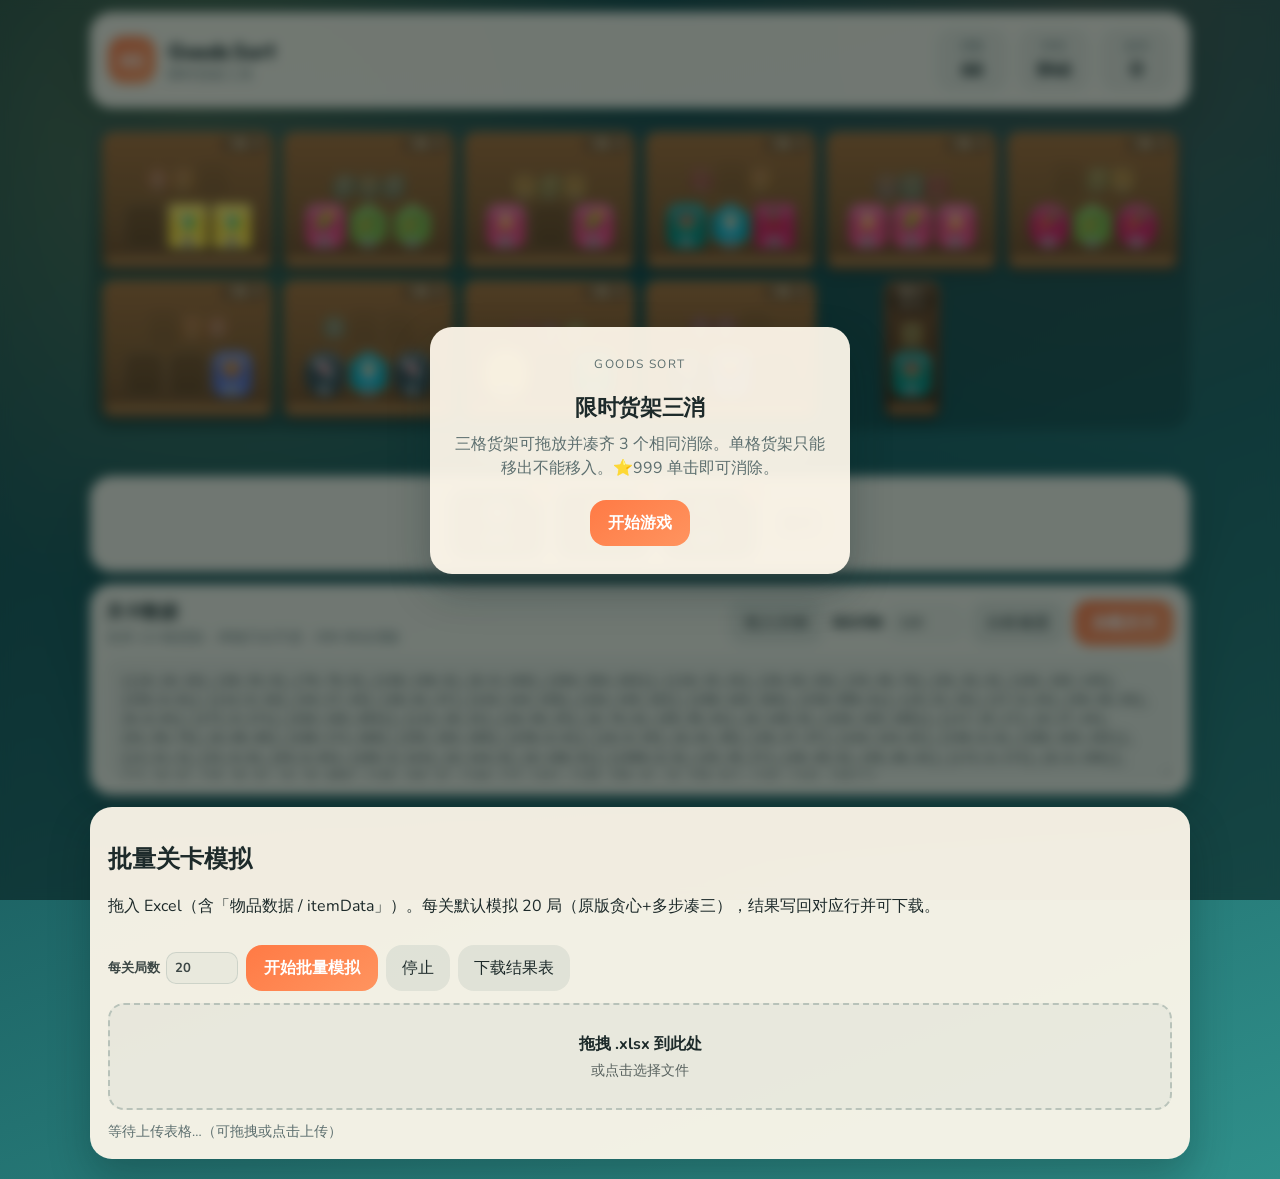
==== commit 8bb4d6cf: "Improve dig-reveal planning and trial/batch UX for clearer level analysis. Co-authored-by: Cursor <c" ====
--- a/index.html
+++ b/index.html
@@ -10,7 +10,7 @@
       href="https://fonts.googleapis.com/css2?family=Nunito:wght@600;700;800&family=Outfit:wght@500;700;800&display=swap"
       rel="stylesheet"
     />
-    <link rel="stylesheet" href="styles.css" />
+    <link rel="stylesheet" href="styles.css?v=20260730g" />
   </head>
   <body>
     <div class="app">
@@ -100,7 +100,7 @@
         <div class="level-panel-head">
           <div>
             <h2>批量关卡模拟</h2>
-            <p>拖入 Excel（含「物品数据 / itemData」）。默认快速模式 + 多核并行；需要更贴近单关「分析难度」时取消勾选快速模式。</p>
+            <p>拖入 Excel（含「物品数据 / itemData」）。每关默认模拟 20 局（原版贪心+多步凑三），结果写回对应行并可下载。</p>
           </div>
           <div class="level-panel-actions">
             <label class="trials-label" for="batchTrials">
@@ -115,10 +115,6 @@
                 value="20"
               />
             </label>
-            <label class="trials-label" for="batchFastMode" title="关闭多步凑三搜索，并用多核并行。结果与精确模式可能略有差异。">
-              <input id="batchFastMode" type="checkbox" checked />
-              快速模式
-            </label>
             <button class="primary-btn" id="btnBatchStart" type="button" disabled>开始批量模拟</button>
             <button class="ghost-btn" id="btnBatchStop" type="button" disabled>停止</button>
             <button class="ghost-btn" id="btnBatchDownload" type="button" disabled>下载结果表</button>
@@ -126,9 +122,9 @@
         </div>
 
         <div id="batchDrop" class="batch-drop" tabindex="0">
+          <input id="batchFile" type="file" accept=".xlsx,.xls,application/vnd.openxmlformats-officedocument.spreadsheetml.sheet,application/vnd.ms-excel" />
           <strong>拖拽 .xlsx 到此处</strong>
           <span>或点击选择文件</span>
-          <input id="batchFile" type="file" accept=".xlsx,.xls" hidden />
         </div>
         <p id="batchStatus" class="batch-status">等待上传表格…</p>
         <div id="batchProgress" class="analyze-progress" hidden>
@@ -154,7 +150,25 @@
       </div>
     </div>
 
-    <script type="module" src="game.js?v=20260728b"></script>
-    <script type="module" src="batch.js?v=20260728b"></script>
+    <script type="module" src="game.js?v=20260730g"></script>
+    <script type="module">
+      import("/batch.js?v=20260730g").catch((err) => {
+        const el = document.getElementById("batchStatus");
+        if (el) el.textContent = "批量脚本加载失败：" + (err && err.message ? err.message : err);
+        console.error(err);
+      });
+    </script>
+    <script>
+      window.addEventListener("load", function () {
+        setTimeout(function () {
+          var status = document.getElementById("batchStatus");
+          if (!status) return;
+          if (!window.__BATCH_BOUND__ && /等待上传表格/.test(status.textContent || "")) {
+            status.textContent =
+              "批量脚本未加载。请强制刷新（Cmd+Shift+R），或确认打开的是 http://localhost:5173/";
+          }
+        }, 2000);
+      });
+    </script>
   </body>
 </html>
--- a/styles.css
+++ b/styles.css
@@ -838,6 +838,63 @@
   opacity: 0.75;
 }
 
+.layer-count-block {
+  display: flex;
+  flex-direction: column;
+  gap: 4px;
+  margin-top: 8px;
+}
+
+.layer-count-summary {
+  display: flex;
+  flex-wrap: wrap;
+  align-items: center;
+  gap: 4px;
+  padding: 6px 7px;
+  border-radius: 8px;
+  background: rgba(15, 61, 62, 0.05);
+  border: 1px solid rgba(15, 61, 62, 0.08);
+}
+
+.layer-count-summary.is-empty {
+  opacity: 0.65;
+}
+
+.layer-count-title {
+  font-size: 0.68rem;
+  font-weight: 800;
+  opacity: 0.7;
+  margin-right: 2px;
+  flex-shrink: 0;
+}
+
+.layer-count-chip {
+  display: inline-flex;
+  align-items: center;
+  gap: 2px;
+  padding: 2px 6px;
+  border-radius: 999px;
+  font-size: 0.68rem;
+  font-weight: 700;
+  background: color-mix(in srgb, var(--item-color) 28%, white);
+  border: 1px solid color-mix(in srgb, var(--item-color) 50%, #333);
+  line-height: 1.2;
+}
+
+.layer-count-chip.is-empty {
+  background: rgba(15, 61, 62, 0.06);
+  border-color: rgba(15, 61, 62, 0.18);
+  color: rgba(15, 61, 62, 0.75);
+}
+
+.layer-count-emoji {
+  font-size: 0.75rem;
+}
+
+.layer-count-n {
+  opacity: 0.85;
+}
+
 .trace-board-mid {
   display: flex;
   align-items: center;
@@ -1123,6 +1180,12 @@
   place-items: center;
   padding: 20px;
   z-index: 20;
+  /* Dim the page but let file drag / batch panel receive events */
+  pointer-events: none;
+}
+
+.overlay .modal {
+  pointer-events: auto;
 }
 
 .overlay.hidden,
@@ -1210,6 +1273,8 @@
 
 /* —— Batch Excel simulation —— */
 .batch-panel {
+  position: relative;
+  z-index: 25; /* above startup overlay so drag-upload works without dismissing modal */
   background: var(--panel);
   border-radius: var(--radius);
   box-shadow: var(--shadow);
@@ -1219,6 +1284,7 @@
 }
 
 .batch-drop {
+  position: relative;
   border: 2px dashed rgba(15, 61, 62, 0.22);
   border-radius: 16px;
   padding: 28px 16px;
@@ -1228,6 +1294,26 @@
   display: grid;
   gap: 6px;
   color: var(--ink);
+  overflow: hidden;
+}
+
+/* Native file input covers the zone — most reliable OS file drag target */
+.batch-drop > input[type="file"] {
+  position: absolute;
+  inset: 0;
+  width: 100%;
+  height: 100%;
+  opacity: 0;
+  cursor: pointer;
+  font-size: 0;
+  z-index: 2;
+}
+
+.batch-drop strong,
+.batch-drop span {
+  position: relative;
+  z-index: 1;
+  pointer-events: none;
 }
 
 .batch-drop strong {
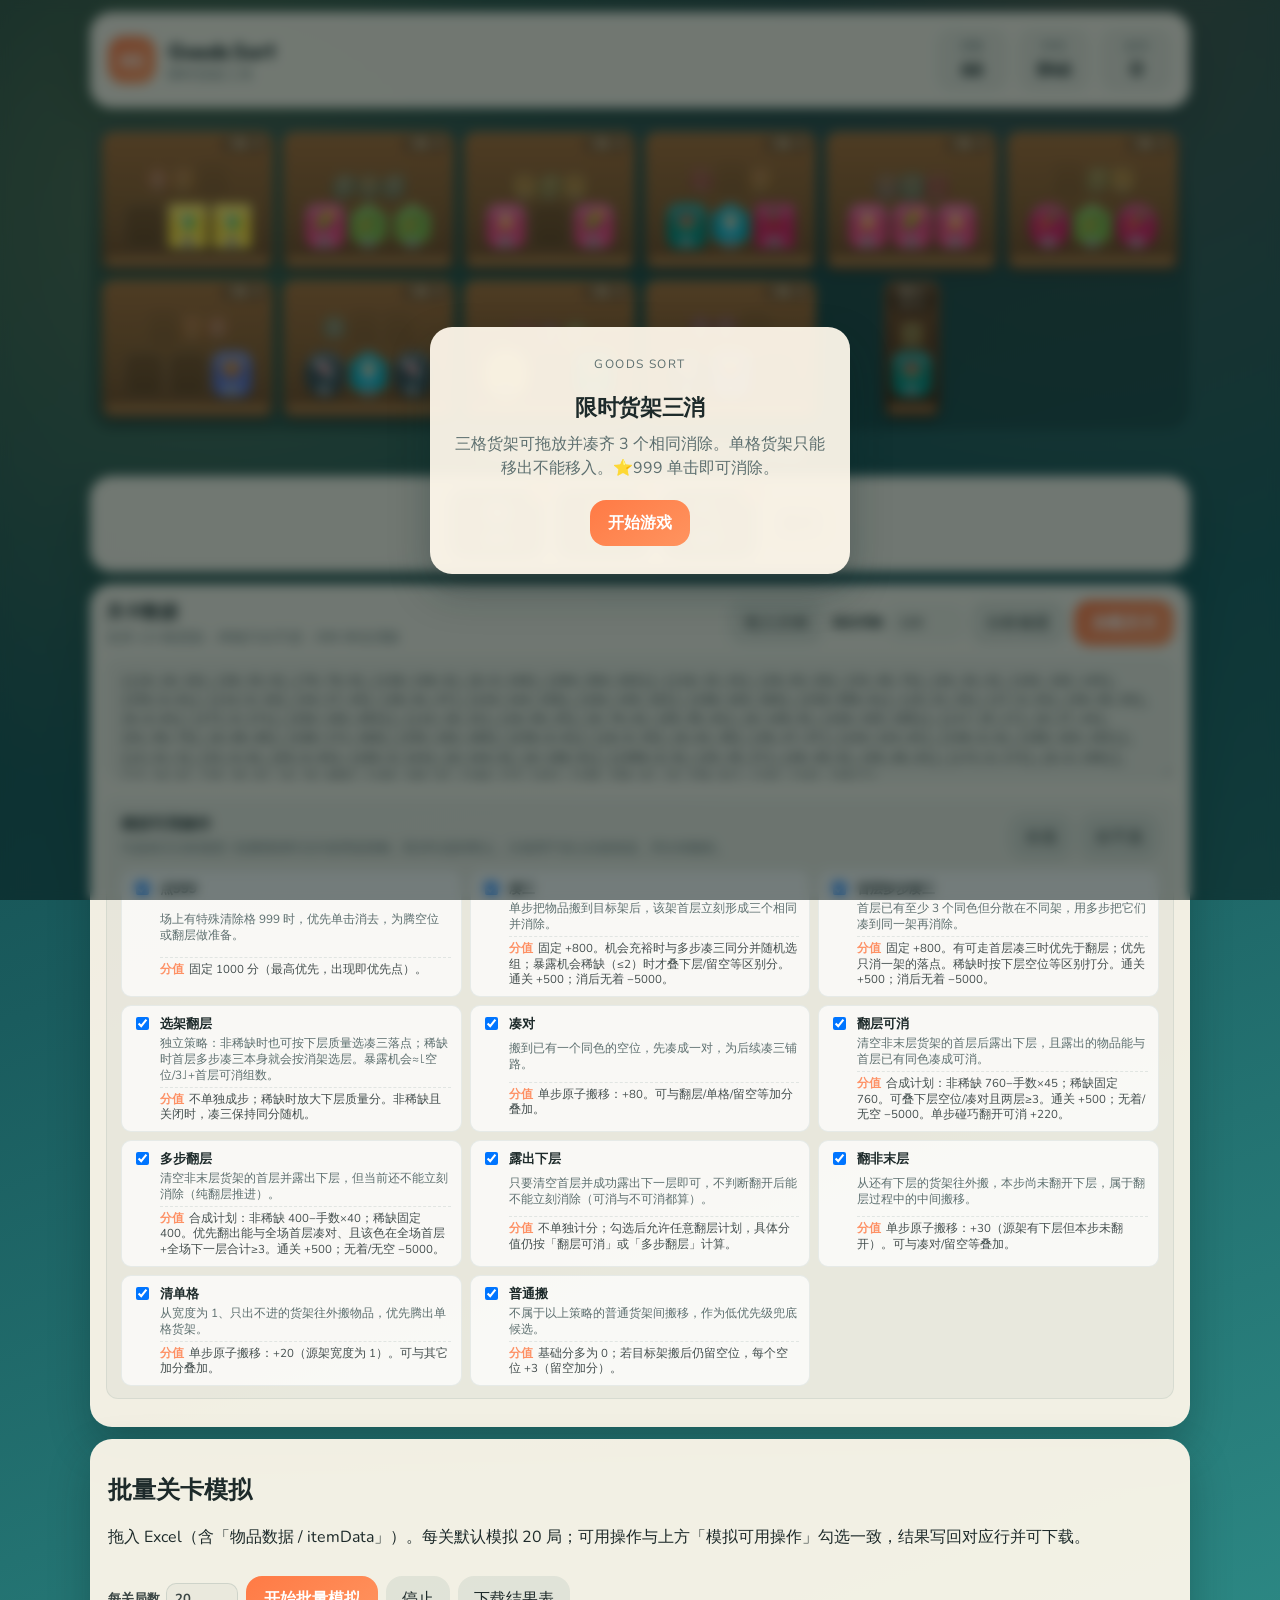
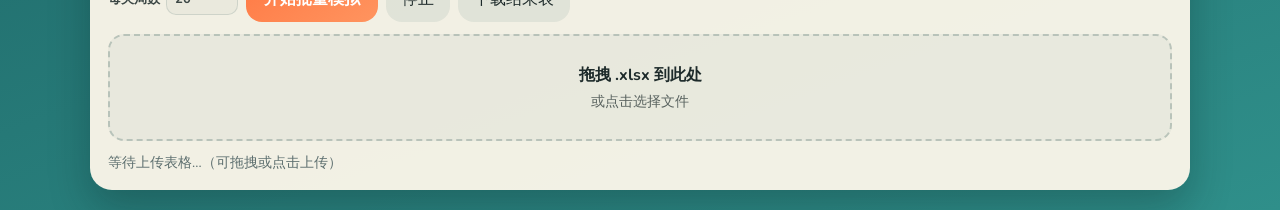
==== commit 0feee1b0: "Add configurable sim ops and shared off-main analyze client. Co-authored-by: Cursor <cursoragent@cur" ====
--- a/index.html
+++ b/index.html
@@ -10,7 +10,7 @@
       href="https://fonts.googleapis.com/css2?family=Nunito:wght@600;700;800&family=Outfit:wght@500;700;800&display=swap"
       rel="stylesheet"
     />
-    <link rel="stylesheet" href="styles.css?v=20260730g" />
+    <link rel="stylesheet" href="styles.css?v=20260801k" />
   </head>
   <body>
     <div class="app">
@@ -92,6 +92,19 @@
           spellcheck="false"
           placeholder='[[[108,20,3],[0,0,15]],[[30,20,0],[44,0,44]],...]'
         ></textarea>
+        <div class="sim-ops-panel" id="simOpsPanel">
+          <div class="sim-ops-head">
+            <div>
+              <h3>模拟可用操作</h3>
+              <p>勾选表示分析难度 / 批量模拟时允许使用该策略；取消勾选则禁止。分值用于贪心比较候选，同分则随机。</p>
+            </div>
+            <div class="sim-ops-actions">
+              <button class="ghost-btn" id="btnSimOpsAll" type="button">全选</button>
+              <button class="ghost-btn" id="btnSimOpsNone" type="button">全不选</button>
+            </div>
+          </div>
+          <div class="sim-ops-list" id="simOpsList"></div>
+        </div>
         <p id="levelError" class="level-error" hidden></p>
         <div id="analyzeResult" class="analyze-result" hidden></div>
       </section>
@@ -100,7 +113,7 @@
         <div class="level-panel-head">
           <div>
             <h2>批量关卡模拟</h2>
-            <p>拖入 Excel（含「物品数据 / itemData」）。每关默认模拟 20 局（原版贪心+多步凑三），结果写回对应行并可下载。</p>
+            <p>拖入 Excel（含「物品数据 / itemData」）。每关默认模拟 20 局；可用操作与上方「模拟可用操作」勾选一致，结果写回对应行并可下载。</p>
           </div>
           <div class="level-panel-actions">
             <label class="trials-label" for="batchTrials">
@@ -150,9 +163,9 @@
       </div>
     </div>
 
-    <script type="module" src="game.js?v=20260730g"></script>
+    <script type="module" src="game.js?v=20260801k"></script>
     <script type="module">
-      import("/batch.js?v=20260730g").catch((err) => {
+      import("/batch.js?v=20260801k").catch((err) => {
         const el = document.getElementById("batchStatus");
         if (el) el.textContent = "批量脚本加载失败：" + (err && err.message ? err.message : err);
         console.error(err);
--- a/styles.css
+++ b/styles.css
@@ -539,6 +539,92 @@
   border-color: transparent;
 }
 
+.sim-ops-panel {
+  margin: 10px 0 12px;
+  padding: 12px 14px;
+  border-radius: 12px;
+  background: rgba(15, 61, 62, 0.04);
+  border: 1px solid rgba(15, 61, 62, 0.08);
+}
+
+.sim-ops-head {
+  display: flex;
+  flex-wrap: wrap;
+  align-items: flex-start;
+  justify-content: space-between;
+  gap: 8px 12px;
+  margin-bottom: 10px;
+}
+
+.sim-ops-head h3 {
+  margin: 0;
+  font-size: 0.95rem;
+}
+
+.sim-ops-head p {
+  margin: 4px 0 0;
+  font-size: 0.8rem;
+  color: var(--muted);
+}
+
+.sim-ops-actions {
+  display: flex;
+  gap: 6px;
+  flex-shrink: 0;
+}
+
+.sim-ops-list {
+  display: grid;
+  grid-template-columns: repeat(auto-fill, minmax(16rem, 1fr));
+  gap: 8px;
+}
+
+.sim-op-item {
+  display: grid;
+  grid-template-columns: auto 1fr;
+  gap: 2px 8px;
+  align-items: start;
+  padding: 8px 10px;
+  border-radius: 10px;
+  background: rgba(255, 255, 255, 0.72);
+  border: 1px solid rgba(15, 61, 62, 0.08);
+  cursor: pointer;
+}
+
+.sim-op-item input {
+  margin-top: 3px;
+}
+
+.sim-op-label {
+  font-size: 0.84rem;
+  font-weight: 800;
+  color: var(--ink);
+}
+
+.sim-op-scene {
+  grid-column: 2;
+  font-size: 0.74rem;
+  line-height: 1.35;
+  color: var(--muted);
+}
+
+.sim-op-score {
+  grid-column: 2;
+  font-size: 0.72rem;
+  line-height: 1.35;
+  color: var(--ink);
+  opacity: 0.82;
+  margin-top: 2px;
+  padding-top: 4px;
+  border-top: 1px dashed rgba(15, 61, 62, 0.12);
+}
+
+.sim-op-score strong {
+  color: var(--accent, #ff7a45);
+  font-weight: 800;
+  margin-right: 2px;
+}
+
 .level-input {
   width: 100%;
   min-height: 120px;
@@ -705,6 +791,16 @@
   font-variant-numeric: tabular-nums;
 }
 
+.trial-pattern {
+  font-weight: 700;
+  font-variant-numeric: tabular-nums;
+  color: #0f3d3e;
+  background: rgba(15, 61, 62, 0.08);
+  border-radius: 6px;
+  padding: 0 6px;
+  font-size: 0.85em;
+}
+
 .trial-result {
   font-weight: 700;
 }
@@ -800,6 +896,16 @@
   color: var(--accent, #ff7a45);
 }
 
+.trace-reveal {
+  font-variant-numeric: tabular-nums;
+  color: #0f3d3e;
+}
+
+.trace-reveal.is-scarce {
+  font-weight: 700;
+  color: #9a6700;
+}
+
 .trial-warn {
   color: #9a6700;
   font-weight: 700;
@@ -832,10 +938,22 @@
 }
 
 .trace-board-label {
+  display: flex;
+  align-items: center;
+  justify-content: space-between;
+  gap: 8px;
   font-size: 0.75rem;
   font-weight: 800;
   margin-bottom: 6px;
   opacity: 0.75;
+}
+
+.mini-copy-btn {
+  font-size: 0.68rem;
+  font-weight: 700;
+  padding: 2px 8px;
+  opacity: 1;
+  flex-shrink: 0;
 }
 
 .layer-count-block {
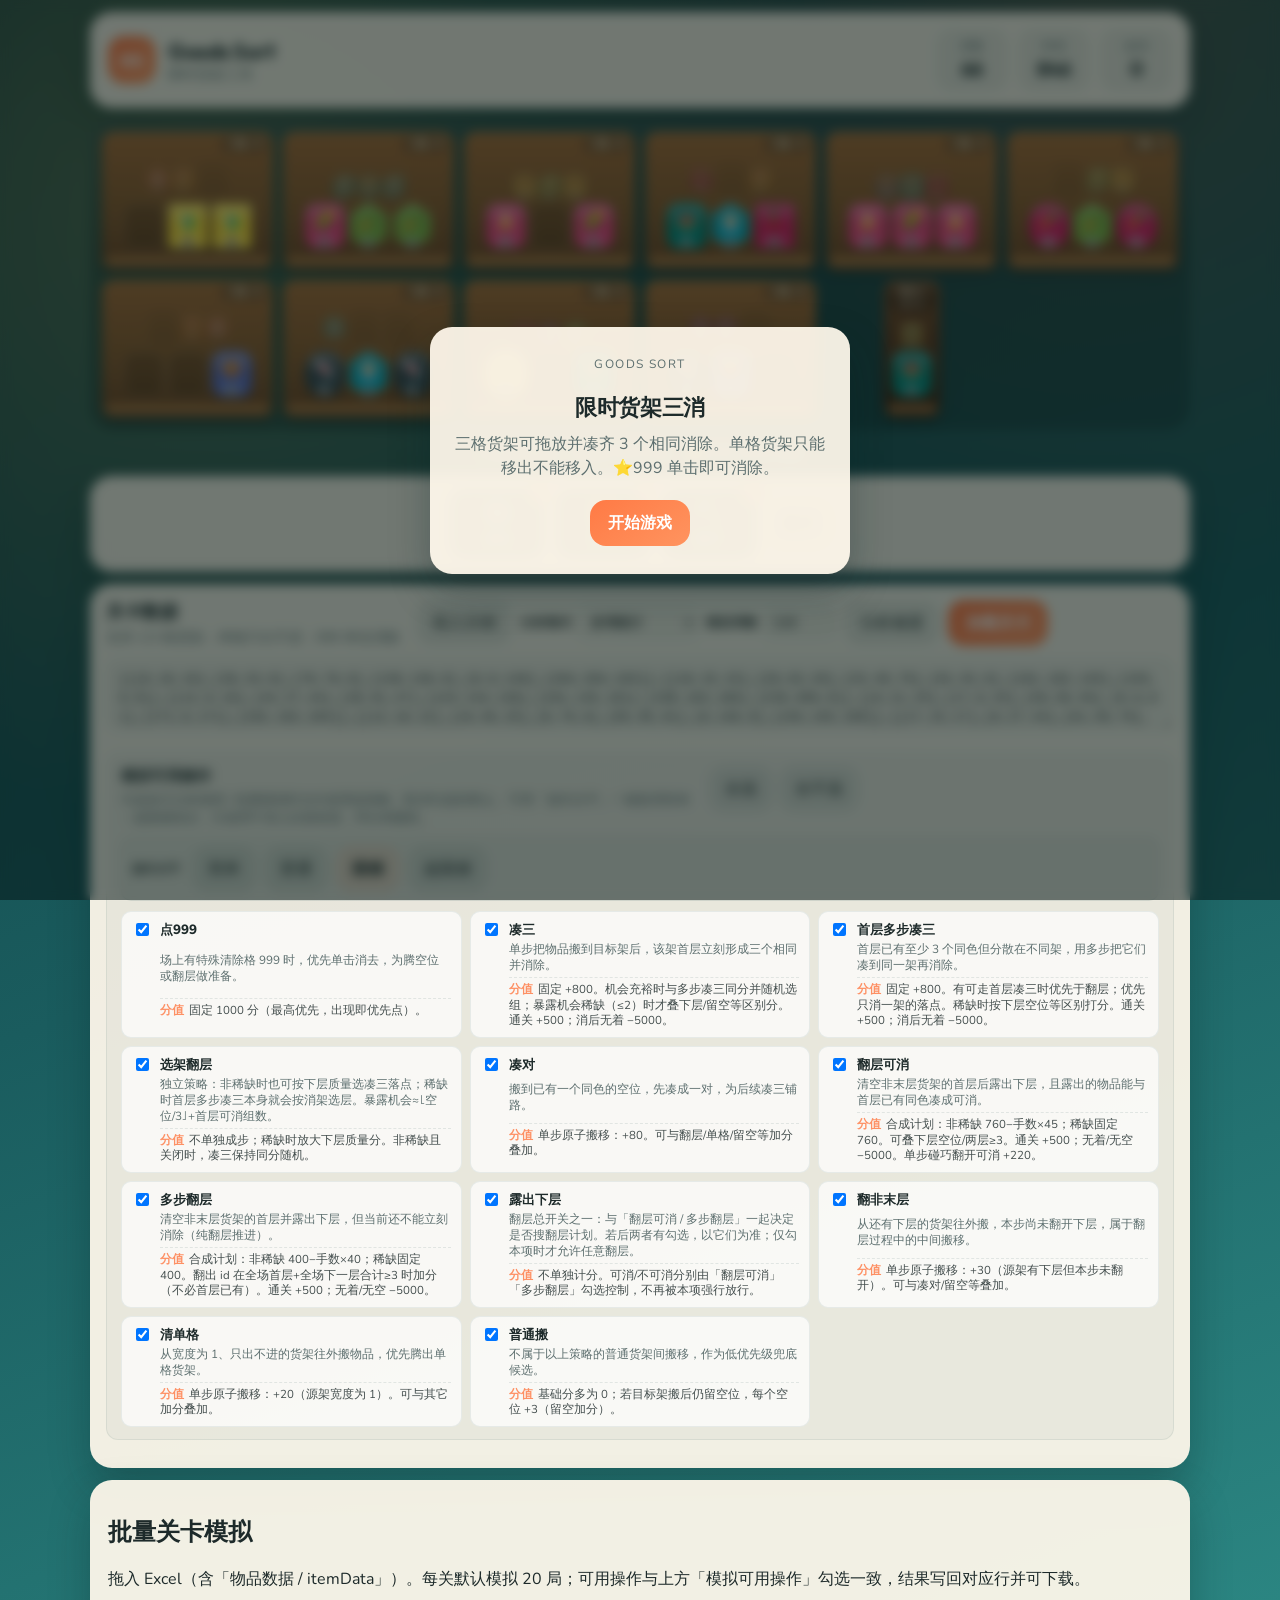
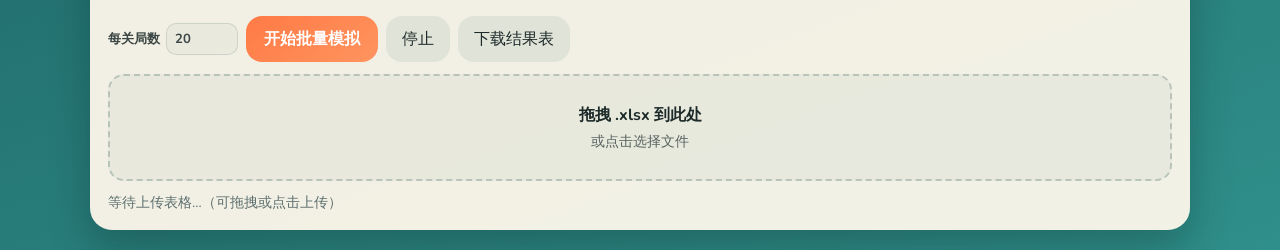
==== commit 1aebdee7: "添加合并分叉功能，及能力划分组合" ====
--- a/index.html
+++ b/index.html
@@ -10,7 +10,7 @@
       href="https://fonts.googleapis.com/css2?family=Nunito:wght@600;700;800&family=Outfit:wght@500;700;800&display=swap"
       rel="stylesheet"
     />
-    <link rel="stylesheet" href="styles.css?v=20260801k" />
+    <link rel="stylesheet" href="styles.css?v=20260802m" />
   </head>
   <body>
     <div class="app">
@@ -70,8 +70,15 @@
           </div>
           <div class="level-panel-actions">
             <button class="ghost-btn" id="btnSample" type="button">填入示例</button>
-            <label class="trials-label" for="analyzeTrials">
-              模拟局数
+            <label class="trials-label" for="analyzeMode">
+              分析模式
+              <select id="analyzeMode" class="trials-input analyze-mode-select">
+                <option value="montecarlo" selected>多局统计</option>
+                <option value="fork">单局分叉</option>
+              </select>
+            </label>
+            <label class="trials-label" for="analyzeTrials" id="analyzeTrialsLabel">
+              <span id="analyzeTrialsLabelText">模拟局数</span>
               <input
                 id="analyzeTrials"
                 class="trials-input"
@@ -96,12 +103,19 @@
           <div class="sim-ops-head">
             <div>
               <h3>模拟可用操作</h3>
-              <p>勾选表示分析难度 / 批量模拟时允许使用该策略；取消勾选则禁止。分值用于贪心比较候选，同分则随机。</p>
+              <p>勾选表示分析难度 / 批量模拟时允许使用该策略；取消勾选则禁止。可用「操作水平」一键套用简单→超困难组合；分值用于贪心比较候选，同分则随机。</p>
             </div>
             <div class="sim-ops-actions">
               <button class="ghost-btn" id="btnSimOpsAll" type="button">全选</button>
               <button class="ghost-btn" id="btnSimOpsNone" type="button">全不选</button>
             </div>
+          </div>
+          <div class="sim-ops-presets" id="simOpsPresets" role="group" aria-label="操作水平预设">
+            <span class="sim-ops-presets-label">操作水平</span>
+            <button type="button" class="ghost-btn sim-ops-preset-btn" data-ops-preset="easy">简单</button>
+            <button type="button" class="ghost-btn sim-ops-preset-btn" data-ops-preset="normal">普通</button>
+            <button type="button" class="ghost-btn sim-ops-preset-btn" data-ops-preset="hard">困难</button>
+            <button type="button" class="ghost-btn sim-ops-preset-btn" data-ops-preset="ultra">超困难</button>
           </div>
           <div class="sim-ops-list" id="simOpsList"></div>
         </div>
@@ -163,9 +177,9 @@
       </div>
     </div>
 
-    <script type="module" src="game.js?v=20260801k"></script>
+    <script type="module" src="game.js?v=20260802k"></script>
     <script type="module">
-      import("/batch.js?v=20260801k").catch((err) => {
+      import("/batch.js?v=20260802k").catch((err) => {
         const el = document.getElementById("batchStatus");
         if (el) el.textContent = "批量脚本加载失败：" + (err && err.message ? err.message : err);
         console.error(err);
--- a/styles.css
+++ b/styles.css
@@ -488,10 +488,16 @@
 
 .level-panel-head {
   display: flex;
-  justify-content: space-between;
-  gap: 12px;
+  justify-content: flex-start;
+  gap: 10px 16px;
   align-items: flex-start;
   flex-wrap: wrap;
+}
+
+.level-panel-head > div:first-child {
+  flex: 0 1 auto;
+  min-width: 0;
+  max-width: 100%;
 }
 
 .level-panel h2 {
@@ -511,6 +517,10 @@
   gap: 8px;
   flex-wrap: wrap;
   align-items: center;
+  flex: 1 1 16rem;
+  min-width: 0;
+  max-width: 100%;
+  justify-content: flex-start;
 }
 
 .trials-label {
@@ -534,6 +544,387 @@
   background: rgba(15, 61, 62, 0.04);
 }
 
+.analyze-mode-select {
+  width: auto;
+  min-width: 7.5rem;
+}
+
+.trial-fork-path {
+  font-size: 0.72rem;
+  opacity: 0.75;
+  max-width: 12rem;
+  overflow: hidden;
+  text-overflow: ellipsis;
+  white-space: nowrap;
+}
+
+.trace-fork-tag {
+  color: #c45c26;
+  font-weight: 700;
+}
+
+.trial-list.is-fork-tree {
+  max-height: min(75vh, 640px);
+  gap: 0;
+  overflow: auto;
+}
+
+.fork-diag-wrap {
+  display: flex;
+  flex-direction: column;
+  gap: 8px;
+  min-width: 0;
+}
+
+.fork-strip-wrap {
+  border: 1px solid rgba(15, 61, 62, 0.1);
+  border-radius: 12px;
+  background: rgba(255, 255, 255, 0.55);
+  padding: 8px 10px 10px;
+}
+
+.fork-strip-head {
+  display: flex;
+  flex-wrap: wrap;
+  align-items: baseline;
+  gap: 6px 12px;
+  margin-bottom: 8px;
+  font-size: 0.78rem;
+}
+
+.fork-strip-head strong {
+  font-size: 0.85rem;
+}
+
+.fork-strip-head span {
+  opacity: 0.8;
+}
+
+.fork-strip-head .c-step {
+  color: #1b7a4a;
+  font-style: normal;
+  font-weight: 700;
+}
+
+.fork-strip-head .c-fork {
+  color: #c45c26;
+  font-style: normal;
+  font-weight: 700;
+}
+
+.fork-strip-scroll {
+  display: flex;
+  flex-direction: column;
+  gap: 3px;
+  max-height: min(28vh, 220px);
+  overflow: auto;
+}
+
+.fork-strip-row.trial-row {
+  display: grid !important;
+  grid-template-columns: 2.6rem minmax(0, 1fr) 5.5rem;
+  gap: 8px;
+  align-items: center;
+  padding: 4px 8px !important;
+  min-height: 0;
+  font-size: 0.72rem;
+}
+
+.fork-strip-id {
+  font-weight: 800;
+  font-variant-numeric: tabular-nums;
+}
+
+.fork-strip-track {
+  display: flex;
+  align-items: stretch;
+  gap: 1px;
+  min-width: 0;
+  height: 14px;
+  overflow: hidden;
+}
+
+.fork-strip-cell {
+  flex: 1 1 0;
+  min-width: 3px;
+  max-width: 10px;
+  border-radius: 2px;
+  display: block;
+  height: 100%;
+}
+
+.fork-strip-cell.is-step {
+  background: rgba(27, 122, 74, 0.55);
+}
+
+.fork-strip-cell.is-fork {
+  background: rgba(255, 122, 69, 0.9);
+}
+
+.fork-strip-pad {
+  flex: 1 1 0;
+  min-width: 0;
+}
+
+.fork-strip-end {
+  font-weight: 700;
+  font-size: 0.7rem;
+  text-align: right;
+  white-space: nowrap;
+  overflow: hidden;
+  text-overflow: ellipsis;
+}
+
+.fork-strip-row.is-active {
+  border-color: rgba(255, 122, 69, 0.65);
+  background: rgba(255, 122, 69, 0.1);
+}
+
+.fork-diag-legend {
+  display: flex;
+  flex-wrap: wrap;
+  gap: 10px 14px;
+  font-size: 0.72rem;
+  opacity: 0.85;
+  padding: 0 4px;
+}
+
+.fork-diag-legend span {
+  display: inline-flex;
+  align-items: center;
+  gap: 5px;
+}
+
+.fork-leg {
+  display: inline-block;
+  width: 12px;
+  height: 12px;
+  border-radius: 4px;
+  border: 1px solid rgba(15, 61, 62, 0.2);
+}
+
+.fork-leg-root {
+  background: #0f3d3e;
+}
+
+.fork-leg-step {
+  background: rgba(27, 122, 74, 0.35);
+  border-color: #1b7a4a;
+}
+
+.fork-leg-branch {
+  background: rgba(255, 122, 69, 0.35);
+  border-color: rgba(255, 122, 69, 0.7);
+}
+
+.fork-leg-win {
+  background: rgba(27, 122, 74, 0.35);
+  border-color: #1b7a4a;
+}
+
+.fork-leg-dead {
+  background: rgba(180, 35, 24, 0.25);
+  border-color: #b42318;
+}
+
+.fork-diag-path-note {
+  opacity: 0.9;
+}
+
+.fork-diag-path-note .c-step {
+  color: #1b7a4a;
+  font-style: normal;
+  font-weight: 700;
+}
+
+.fork-diag-path-note .c-fork {
+  color: #c45c26;
+  font-style: normal;
+  font-weight: 700;
+}
+
+.fork-diag-scroll {
+  overflow: auto;
+  max-height: min(68vh, 560px);
+  border: 1px solid rgba(15, 61, 62, 0.1);
+  border-radius: 12px;
+  background:
+    linear-gradient(180deg, rgba(255, 255, 255, 0.65), rgba(245, 248, 247, 0.9)),
+    repeating-linear-gradient(
+      90deg,
+      transparent,
+      transparent 127px,
+      rgba(15, 61, 62, 0.04) 127px,
+      rgba(15, 61, 62, 0.04) 128px
+    );
+}
+
+.fork-diag-svg {
+  display: block;
+  font-family: inherit;
+}
+
+.fork-diag-edge {
+  stroke: rgba(15, 61, 62, 0.22);
+  stroke-width: 1.4;
+}
+
+.fork-diag-edge.is-path-step {
+  stroke: rgba(27, 122, 74, 0.9);
+  stroke-width: 2.6;
+}
+
+.fork-diag-edge.is-path-fork {
+  stroke: rgba(255, 122, 69, 0.95);
+  stroke-width: 2.8;
+}
+
+.fork-diag-edge.is-path:not(.is-path-step):not(.is-path-fork) {
+  stroke: rgba(255, 122, 69, 0.85);
+  stroke-width: 2.4;
+}
+
+.fork-diag-edge-label {
+  fill: #0f3d3e;
+  font-size: 9px;
+  font-weight: 700;
+  font-family: ui-monospace, "SF Mono", Menlo, monospace;
+  pointer-events: none;
+}
+
+.fork-diag-edge-label.is-path {
+  fill: #c45c26;
+  font-size: 10px;
+}
+
+.fork-diag-box {
+  stroke: rgba(15, 61, 62, 0.18);
+  stroke-width: 1.2;
+}
+
+.fork-diag-root .fork-diag-box {
+  fill: #0f3d3e;
+  stroke: #0f3d3e;
+}
+
+.fork-diag-root .fork-diag-label,
+.fork-diag-root .fork-diag-sub {
+  fill: #f7faf9;
+}
+
+.fork-diag-step .fork-diag-box {
+  fill: rgba(245, 250, 247, 0.95);
+  stroke: rgba(15, 61, 62, 0.2);
+}
+
+.fork-diag-fork .fork-diag-box {
+  fill: rgba(255, 248, 242, 0.95);
+  stroke: rgba(255, 122, 69, 0.55);
+}
+
+.fork-diag-step.is-path .fork-diag-box {
+  fill: rgba(220, 245, 230, 0.98);
+  stroke: #1b7a4a;
+  stroke-width: 2.2;
+}
+
+.fork-diag-fork.is-path .fork-diag-box {
+  fill: rgba(255, 236, 220, 0.98);
+  stroke: rgba(255, 122, 69, 0.95);
+  stroke-width: 2.4;
+}
+
+.fork-diag-root.is-path .fork-diag-box {
+  stroke: #1b7a4a;
+  stroke-width: 2;
+}
+
+.fork-diag-node.is-dim,
+.fork-diag-edge.is-dim {
+  opacity: 0.22;
+}
+
+.fork-diag-badge {
+  fill: #c45c26;
+  font-size: 9px;
+  font-weight: 800;
+  pointer-events: none;
+}
+
+.fork-diag-badge-step {
+  fill: #1b7a4a;
+}
+
+.fork-diag-fo {
+  width: 100%;
+  height: 100%;
+  box-sizing: border-box;
+}
+
+.fork-diag-fo-btn {
+  display: flex !important;
+  flex-direction: column;
+  justify-content: center;
+  align-items: flex-start;
+  gap: 1px;
+  width: 100%;
+  height: 100%;
+  margin: 0;
+  padding: 4px 8px !important;
+  border-radius: 10px;
+  grid-template-columns: unset !important;
+  font-size: 0.72rem !important;
+  line-height: 1.15;
+  box-sizing: border-box;
+}
+
+.fork-diag-fo-btn .trial-id {
+  font-size: 0.8rem;
+}
+
+.fork-diag-fo-sub {
+  opacity: 0.75;
+  font-size: 0.68rem;
+  white-space: nowrap;
+  overflow: hidden;
+  text-overflow: ellipsis;
+  max-width: 100%;
+}
+
+.fork-diag-res-win .fork-diag-fo-btn {
+  background: rgba(232, 248, 239, 0.95);
+  border-color: rgba(27, 122, 74, 0.45);
+}
+
+.fork-diag-res-deadlock .fork-diag-fo-btn,
+.fork-diag-res-limit .fork-diag-fo-btn {
+  background: rgba(255, 241, 238, 0.95);
+  border-color: rgba(180, 35, 24, 0.4);
+}
+
+.fork-diag-node.is-path .fork-diag-box {
+  stroke-width: 2;
+}
+
+.fork-diag-label {
+  fill: var(--ink);
+  font-size: 12px;
+  font-weight: 800;
+  pointer-events: none;
+}
+
+.fork-diag-sub {
+  fill: rgba(15, 61, 62, 0.72);
+  font-size: 9px;
+  font-weight: 600;
+  pointer-events: none;
+}
+
+.fork-tree-pager-hint {
+  font-size: 0.75rem;
+  opacity: 0.7;
+}
+
 .trials-input:focus {
   outline: 2px solid rgba(255, 122, 69, 0.45);
   border-color: transparent;
@@ -551,9 +942,15 @@
   display: flex;
   flex-wrap: wrap;
   align-items: flex-start;
-  justify-content: space-between;
+  justify-content: flex-start;
   gap: 8px 12px;
   margin-bottom: 10px;
+}
+
+.sim-ops-head > div:first-child {
+  flex: 1 1 14rem;
+  min-width: 0;
+  max-width: 36rem;
 }
 
 .sim-ops-head h3 {
@@ -565,12 +962,40 @@
   margin: 4px 0 0;
   font-size: 0.8rem;
   color: var(--muted);
+  overflow-wrap: anywhere;
+  word-break: break-word;
 }
 
 .sim-ops-actions {
   display: flex;
   gap: 6px;
-  flex-shrink: 0;
+  flex: 0 0 auto;
+}
+
+.sim-ops-presets {
+  display: flex;
+  flex-wrap: wrap;
+  align-items: center;
+  gap: 6px 8px;
+  margin: 0 0 10px;
+  padding: 8px 10px;
+  border-radius: 10px;
+  background: rgba(15, 61, 62, 0.04);
+  border: 1px solid rgba(15, 61, 62, 0.08);
+}
+
+.sim-ops-presets-label {
+  font-size: 0.78rem;
+  font-weight: 700;
+  opacity: 0.8;
+  margin-right: 4px;
+}
+
+.sim-ops-preset-btn.is-active {
+  border-color: rgba(255, 122, 69, 0.55);
+  background: rgba(255, 122, 69, 0.12);
+  color: var(--ink);
+  font-weight: 800;
 }
 
 .sim-ops-list {
@@ -627,16 +1052,23 @@
 
 .level-input {
   width: 100%;
-  min-height: 120px;
+  max-width: 100%;
+  box-sizing: border-box;
+  min-height: 72px;
+  max-height: 220px;
   resize: vertical;
   border: 1px solid rgba(15, 61, 62, 0.12);
   border-radius: 14px;
-  padding: 12px 14px;
+  padding: 10px 12px;
   font-family: ui-monospace, SFMono-Regular, Menlo, Consolas, monospace;
   font-size: 0.82rem;
   line-height: 1.45;
   color: var(--ink);
   background: rgba(15, 61, 62, 0.04);
+  white-space: pre-wrap;
+  overflow-wrap: anywhere;
+  word-break: break-all;
+  overflow-x: hidden;
 }
 
 .level-input:focus {
@@ -1387,6 +1819,12 @@
   .level-panel-head {
     flex-direction: column;
   }
+
+  .level-panel-actions,
+  .sim-ops-head > div:first-child {
+    flex-basis: 100%;
+    max-width: 100%;
+  }
 }
 
 /* —— Batch Excel simulation —— */
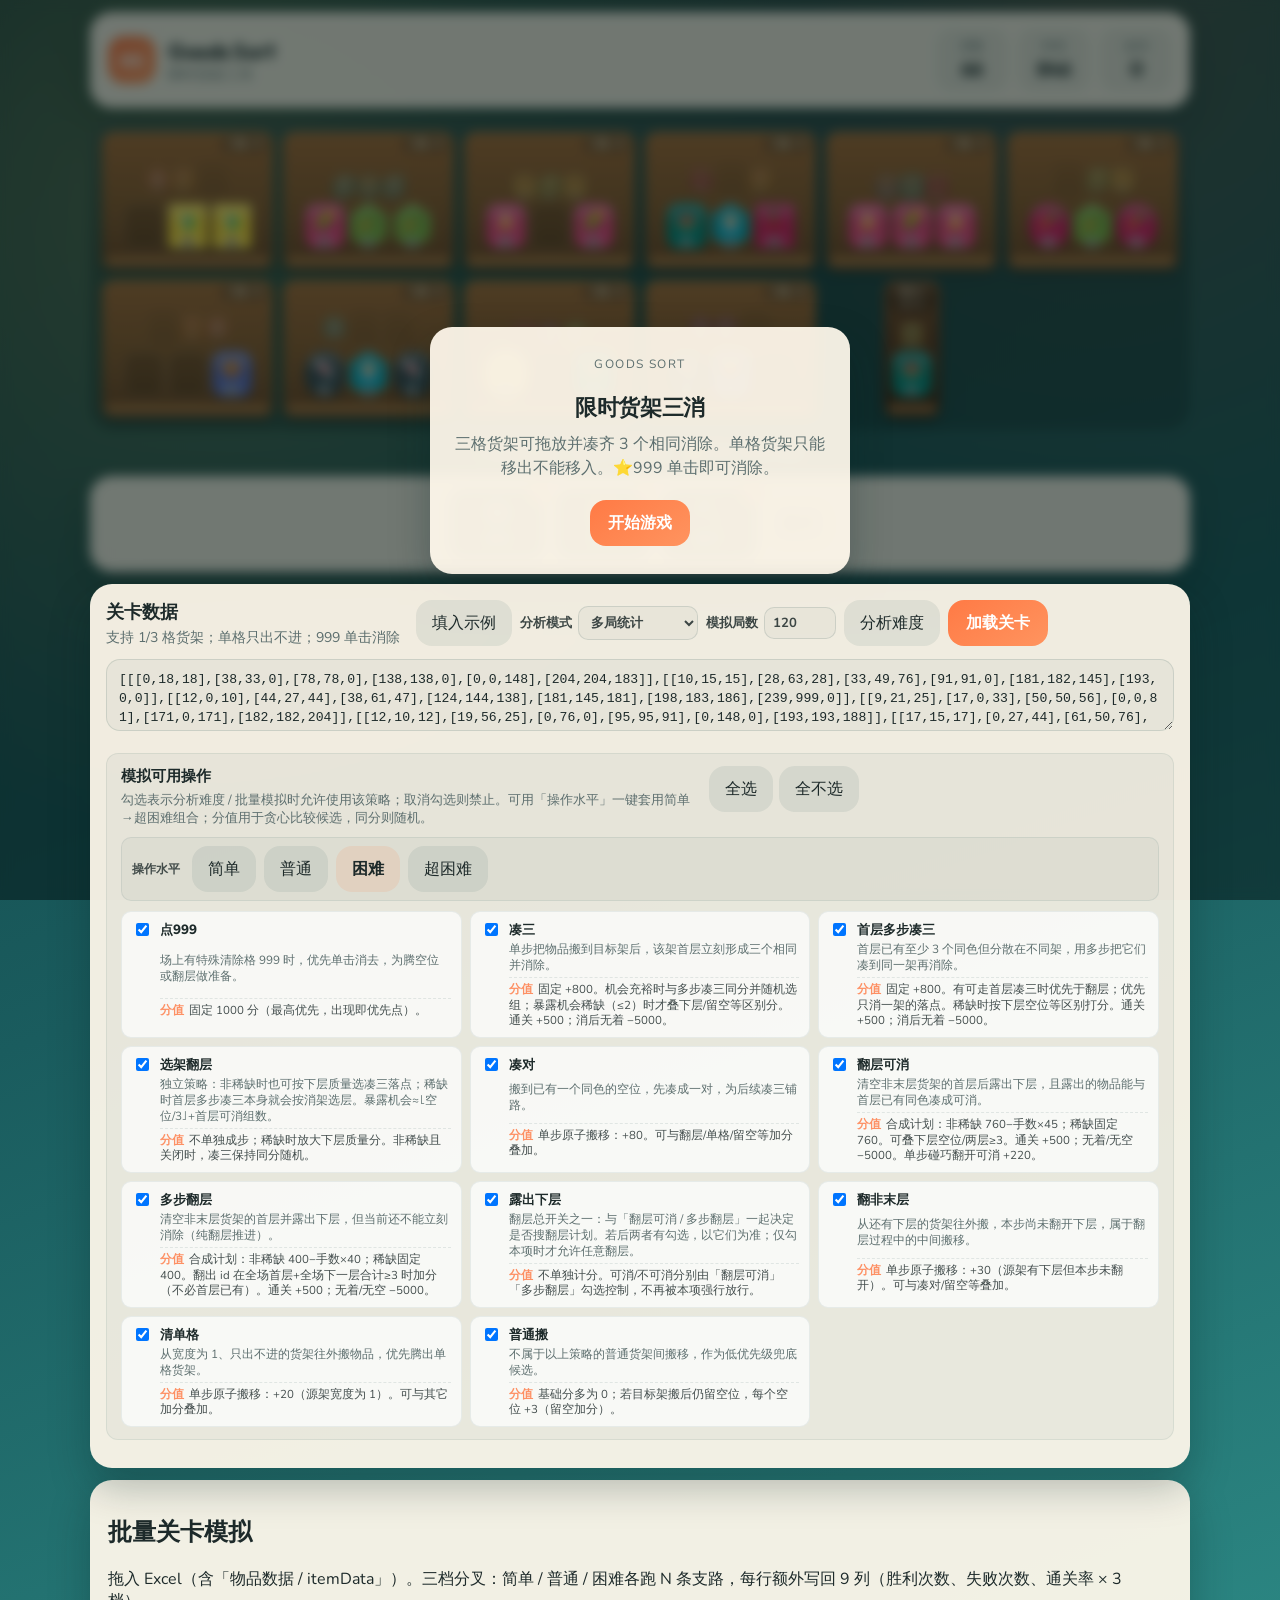
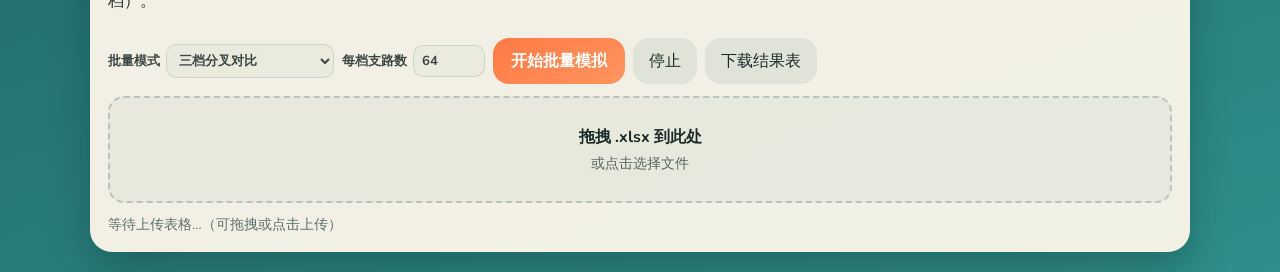
==== commit de69ed1e: "添加批量分叉模拟功能" ====
--- a/index.html
+++ b/index.html
@@ -10,7 +10,7 @@
       href="https://fonts.googleapis.com/css2?family=Nunito:wght@600;700;800&family=Outfit:wght@500;700;800&display=swap"
       rel="stylesheet"
     />
-    <link rel="stylesheet" href="styles.css?v=20260802m" />
+    <link rel="stylesheet" href="styles.css?v=20260802p" />
   </head>
   <body>
     <div class="app">
@@ -117,7 +117,9 @@
             <button type="button" class="ghost-btn sim-ops-preset-btn" data-ops-preset="hard">困难</button>
             <button type="button" class="ghost-btn sim-ops-preset-btn" data-ops-preset="ultra">超困难</button>
           </div>
-          <div class="sim-ops-list" id="simOpsList"></div>
+          <div class="sim-ops-list" id="simOpsList">
+            <p class="sim-ops-fallback">正在加载操作列表…若一直空白，请用本地 HTTP 打开本页（不要双击用 file:// 打开）。</p>
+          </div>
         </div>
         <p id="levelError" class="level-error" hidden></p>
         <div id="analyzeResult" class="analyze-result" hidden></div>
@@ -127,19 +129,28 @@
         <div class="level-panel-head">
           <div>
             <h2>批量关卡模拟</h2>
-            <p>拖入 Excel（含「物品数据 / itemData」）。每关默认模拟 20 局；可用操作与上方「模拟可用操作」勾选一致，结果写回对应行并可下载。</p>
+            <p id="batchModeHint">
+              拖入 Excel（含「物品数据 / itemData」）。默认「三档分叉」：简单 / 普通 / 困难各跑 N 条支路，每行额外写回 9 列（胜利次数、失败次数、通关率 × 3 档）。
+            </p>
           </div>
           <div class="level-panel-actions">
+            <label class="trials-label" for="batchMode">
+              批量模式
+              <select id="batchMode" class="trials-input analyze-mode-select">
+                <option value="forkTiers" selected>三档分叉对比</option>
+                <option value="montecarlo">多局统计（勾选操作）</option>
+              </select>
+            </label>
             <label class="trials-label" for="batchTrials">
-              每关局数
+              <span id="batchTrialsLabelText">每档支路数</span>
               <input
                 id="batchTrials"
                 class="trials-input"
                 type="number"
                 min="5"
                 max="500"
-                step="5"
-                value="20"
+                step="1"
+                value="64"
               />
             </label>
             <button class="primary-btn" id="btnBatchStart" type="button" disabled>开始批量模拟</button>
@@ -177,11 +188,31 @@
       </div>
     </div>
 
-    <script type="module" src="game.js?v=20260802k"></script>
     <script type="module">
-      import("/batch.js?v=20260802k").catch((err) => {
+      const CACHE = "20260802p";
+      function showScriptLoadError(err) {
+        const msg = err && err.message ? err.message : String(err);
+        const hint =
+          "脚本加载失败。请用本地 HTTP 打开本页（项目目录执行：python3 -m http.server），不要双击用 file:// 打开 HTML。";
+        const list = document.getElementById("simOpsList");
+        if (list && !list.querySelector("input[data-sim-op]")) {
+          list.innerHTML =
+            '<p class="level-error">' + hint + "<br/><small>" + msg + "</small></p>";
+        }
+        const levelErr = document.getElementById("levelError");
+        if (levelErr) {
+          levelErr.hidden = false;
+          levelErr.textContent = hint + "（" + msg + "）";
+        }
+        console.error(err);
+      }
+      import("./game.js?v=" + CACHE).catch(showScriptLoadError);
+      import("./batch.js?v=" + CACHE).catch(function (err) {
         const el = document.getElementById("batchStatus");
-        if (el) el.textContent = "批量脚本加载失败：" + (err && err.message ? err.message : err);
+        if (el) {
+          el.textContent =
+            "批量脚本加载失败：" + (err && err.message ? err.message : err);
+        }
         console.error(err);
       });
     </script>
@@ -192,7 +223,12 @@
           if (!status) return;
           if (!window.__BATCH_BOUND__ && /等待上传表格/.test(status.textContent || "")) {
             status.textContent =
-              "批量脚本未加载。请强制刷新（Cmd+Shift+R），或确认打开的是 http://localhost:5173/";
+              "批量脚本未加载。请强制刷新（Cmd+Shift+R），并用 http://localhost:端口/ 打开（不要用 file://）。";
+          }
+          var list = document.getElementById("simOpsList");
+          if (list && !list.querySelector("input[data-sim-op]")) {
+            list.innerHTML =
+              '<p class="level-error">操作列表未加载。请用本地 HTTP 打开本页（python3 -m http.server），不要用 file://。</p>';
           }
         }, 2000);
       });
--- a/styles.css
+++ b/styles.css
@@ -481,9 +481,17 @@
 }
 
 .level-panel {
+  position: relative;
+  z-index: 26; /* above startup overlay so sim-ops stay visible/clickable */
   padding: 16px;
   display: grid;
   gap: 12px;
+}
+
+.sim-ops-fallback {
+  margin: 0;
+  font-size: 0.82rem;
+  color: var(--muted);
 }
 
 .level-panel-head {
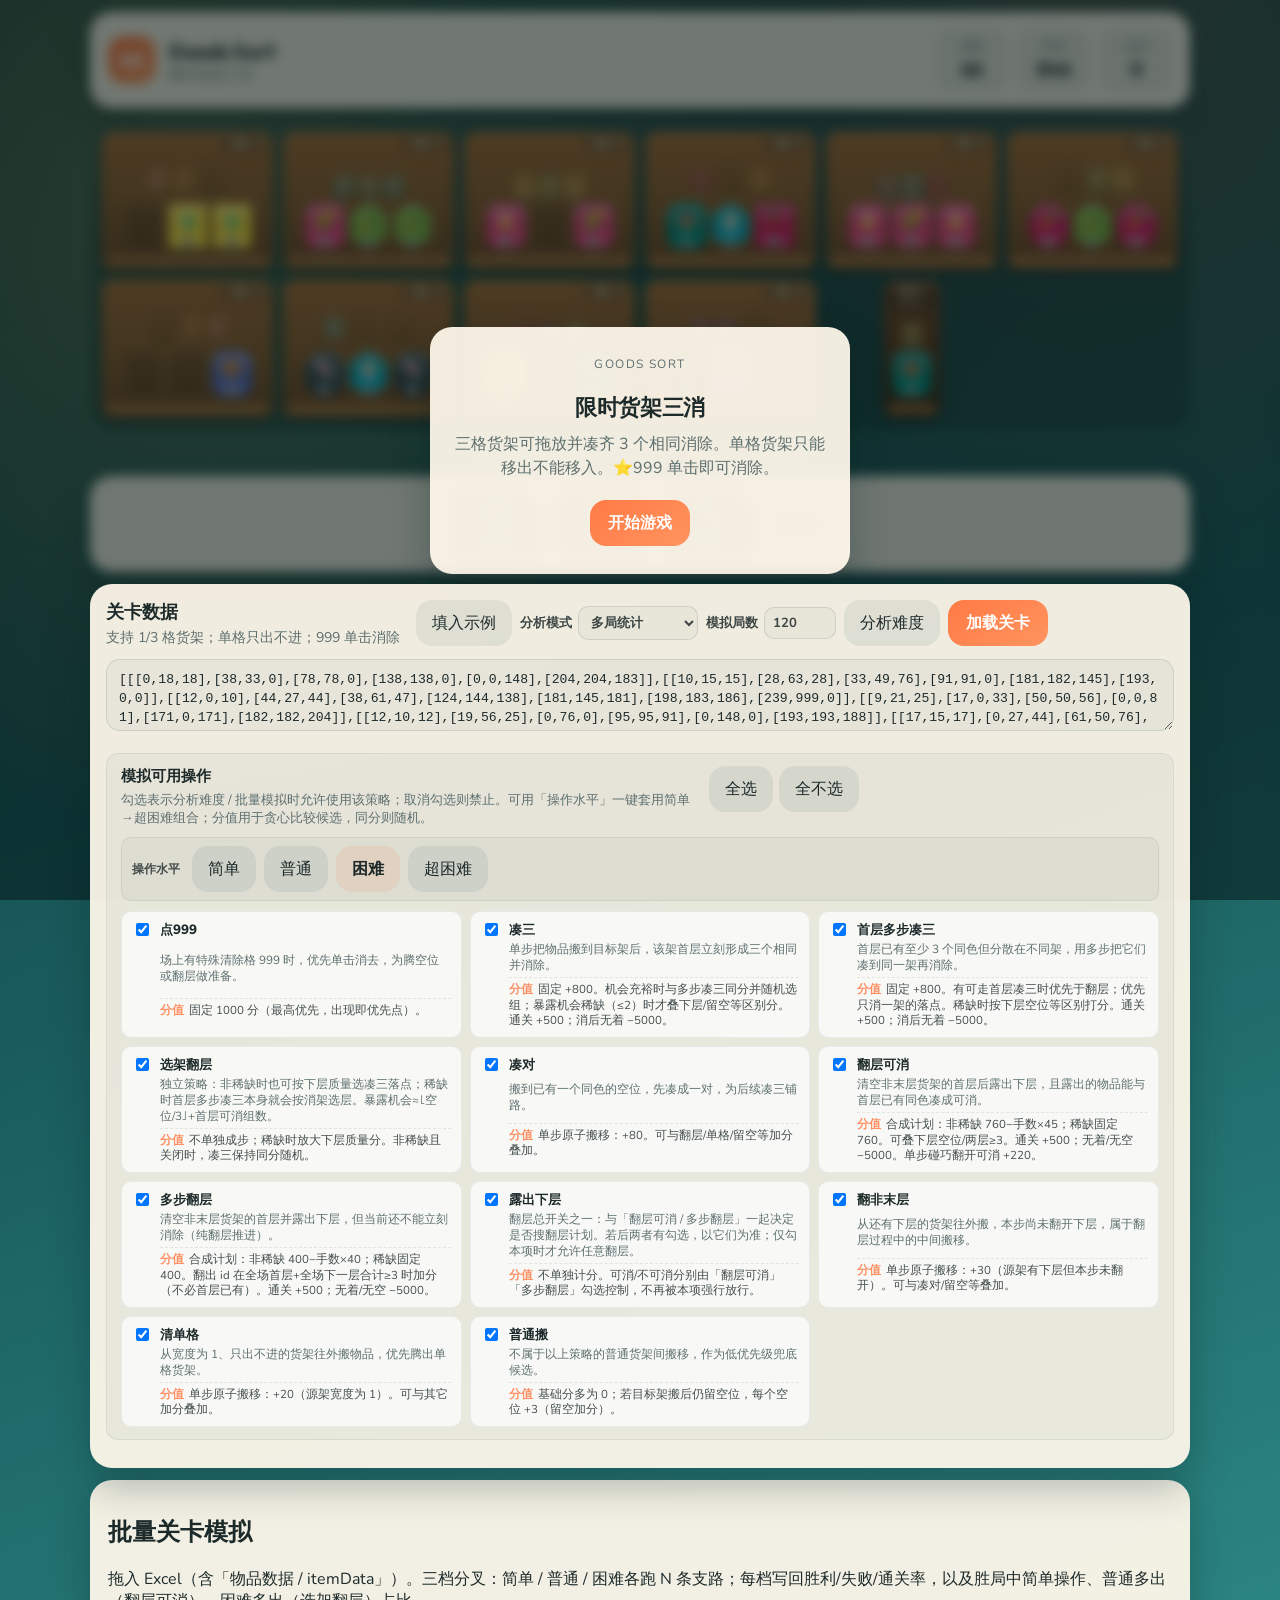
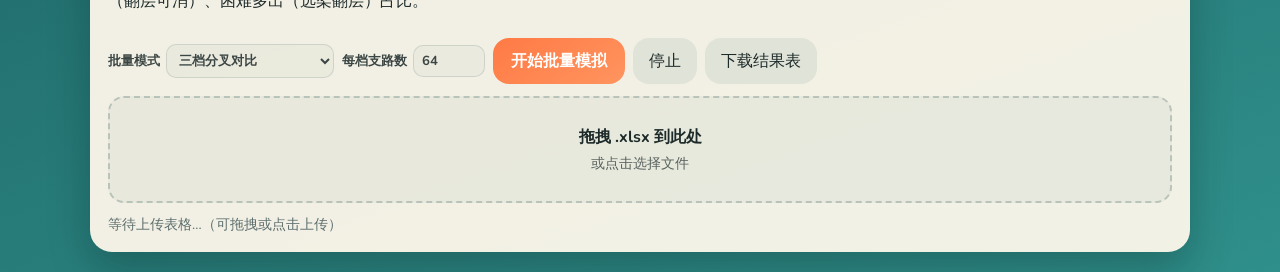
==== commit dbf79b6a: "添加简单、普通、困难操作占比" ====
--- a/index.html
+++ b/index.html
@@ -10,7 +10,7 @@
       href="https://fonts.googleapis.com/css2?family=Nunito:wght@600;700;800&family=Outfit:wght@500;700;800&display=swap"
       rel="stylesheet"
     />
-    <link rel="stylesheet" href="styles.css?v=20260802p" />
+    <link rel="stylesheet" href="styles.css?v=20260803c" />
   </head>
   <body>
     <div class="app">
@@ -189,7 +189,7 @@
     </div>
 
     <script type="module">
-      const CACHE = "20260802p";
+      const CACHE = "20260803c";
       function showScriptLoadError(err) {
         const msg = err && err.message ? err.message : String(err);
         const hint =
--- a/styles.css
+++ b/styles.css
@@ -608,14 +608,26 @@
   opacity: 0.8;
 }
 
-.fork-strip-head .c-step {
-  color: #1b7a4a;
+.fork-strip-head .c-easy {
+  color: #2a7a6a;
   font-style: normal;
   font-weight: 700;
 }
 
+.fork-strip-head .c-normal {
+  color: #b8860b;
+  font-style: normal;
+  font-weight: 700;
+}
+
+.fork-strip-head .c-hard {
+  color: #c23b3b;
+  font-style: normal;
+  font-weight: 700;
+}
+
 .fork-strip-head .c-fork {
-  color: #c45c26;
+  color: #3d4a52;
   font-style: normal;
   font-weight: 700;
 }
@@ -633,40 +645,65 @@
   grid-template-columns: 2.6rem minmax(0, 1fr) 5.5rem;
   gap: 8px;
   align-items: center;
-  padding: 4px 8px !important;
-  min-height: 0;
+  padding: 6px 8px !important;
+  min-height: 28px;
   font-size: 0.72rem;
+  line-height: 1;
 }
 
 .fork-strip-id {
   font-weight: 800;
   font-variant-numeric: tabular-nums;
+  line-height: 1;
+  align-self: center;
 }
 
 .fork-strip-track {
   display: flex;
-  align-items: stretch;
-  gap: 1px;
+  align-items: center;
+  align-self: center;
+  gap: 2px;
   min-width: 0;
   height: 14px;
   overflow: hidden;
+  line-height: 0;
 }
 
 .fork-strip-cell {
   flex: 1 1 0;
   min-width: 3px;
   max-width: 10px;
+  height: 12px;
+  max-height: 12px;
   border-radius: 2px;
   display: block;
-  height: 100%;
-}
-
-.fork-strip-cell.is-step {
-  background: rgba(27, 122, 74, 0.55);
+  align-self: center;
+  box-sizing: border-box;
+  font-style: normal;
+  line-height: 0;
+  /* 预留 2px，分叉只改边色，避免撑破条框 */
+  border: 2px solid transparent;
+}
+
+.fork-strip-cell.skill-easy {
+  background: rgba(42, 122, 106, 0.72);
+}
+
+.fork-strip-cell.skill-normal {
+  background: rgba(214, 160, 32, 0.92);
+}
+
+.fork-strip-cell.skill-hard {
+  background: rgba(194, 59, 59, 0.9);
+}
+
+.fork-strip-cell.skill-other {
+  background: rgba(100, 110, 118, 0.45);
 }
 
 .fork-strip-cell.is-fork {
-  background: rgba(255, 122, 69, 0.9);
+  border-color: rgba(20, 28, 34, 0.95);
+  box-shadow: inset 0 0 0 1px rgba(255, 255, 255, 0.35);
 }
 
 .fork-strip-pad {
@@ -1331,6 +1368,88 @@
   display: none;
 }
 
+.branch-skill-strip {
+  display: flex;
+  align-items: center;
+  gap: 8px;
+  margin: 8px 0 10px;
+  padding: 6px 8px;
+  border: 1px solid rgba(15, 61, 62, 0.12);
+  border-radius: 10px;
+  background: rgba(255, 255, 255, 0.65);
+}
+
+.branch-skill-strip-label {
+  flex: 0 0 auto;
+  font-size: 0.72rem;
+  font-weight: 800;
+}
+
+.branch-skill-strip-track {
+  display: flex;
+  flex: 1 1 auto;
+  gap: 2px;
+  min-width: 0;
+  height: 14px;
+  align-items: center;
+  align-self: center;
+  overflow: hidden;
+  line-height: 0;
+}
+
+.branch-strip-cell {
+  flex: 1 1 0 !important;
+  min-width: 4px !important;
+  max-width: none !important;
+  height: 12px !important;
+  max-height: 12px !important;
+  align-self: center;
+}
+
+.branch-skill-strip-legend {
+  flex: 0 0 auto;
+  font-size: 0.68rem;
+  opacity: 0.85;
+  white-space: nowrap;
+}
+
+.branch-skill-strip-legend em {
+  font-style: normal;
+  font-weight: 700;
+  margin-left: 4px;
+}
+
+.branch-skill-strip-legend .c-easy { color: #2a7a6a; }
+.branch-skill-strip-legend .c-normal { color: #b8860b; }
+.branch-skill-strip-legend .c-hard { color: #c23b3b; }
+
+.trace-skill {
+  display: inline-block;
+  padding: 0 5px;
+  border-radius: 4px;
+  font-size: 0.68rem;
+  font-weight: 800;
+  line-height: 1.4;
+  color: #fff;
+}
+
+.trace-skill.skill-easy {
+  background: rgba(42, 122, 106, 0.85);
+}
+
+.trace-skill.skill-normal {
+  background: rgba(214, 160, 32, 0.95);
+  color: #1a1400;
+}
+
+.trace-skill.skill-hard {
+  background: rgba(194, 59, 59, 0.92);
+}
+
+.trace-skill.skill-other {
+  background: rgba(100, 110, 118, 0.7);
+}
+
 .trace-reason {
   font-weight: 700;
   color: var(--accent, #ff7a45);
@@ -1370,10 +1489,10 @@
 }
 
 .trace-boards {
-  display: grid;
-  grid-template-columns: 1fr auto 1fr;
-  gap: 10px;
-  align-items: start;
+  display: flex;
+  flex-direction: column;
+  gap: 8px;
+  align-items: stretch;
   margin: 8px 0 10px;
 }
 
@@ -1456,19 +1575,23 @@
 .trace-board-mid {
   display: flex;
   align-items: center;
-  justify-content: center;
-  min-width: 7rem;
-  padding-top: 28px;
+  justify-content: flex-start;
+  padding: 2px 0;
 }
 
 .move-caption {
   display: flex;
-  flex-direction: column;
+  flex-direction: row;
+  flex-wrap: nowrap;
   align-items: center;
-  gap: 4px;
+  justify-content: flex-start;
+  gap: 6px;
   font-size: 0.72rem;
   font-weight: 700;
-  text-align: center;
+  text-align: left;
+  width: 100%;
+  white-space: nowrap;
+  overflow-x: auto;
 }
 
 .move-arrow {
@@ -1621,13 +1744,20 @@
   height: 12px;
   padding: 0 2px;
   border-radius: 999px;
-  background: #1d2a2a;
   color: #fff;
   font-size: 0.55rem;
   font-weight: 800;
   line-height: 12px;
   text-align: center;
   z-index: 2;
+}
+
+.mini-hand-src {
+  background: #e4572e;
+}
+
+.mini-hand-dst {
+  background: #2bb673;
 }
 
 .mini-cell.is-hand-1 { box-shadow: 0 0 0 2px rgba(255, 122, 69, 0.55); }
@@ -1647,16 +1777,6 @@
 .move-note {
   color: #1b7a4a;
   font-size: 0.68rem;
-}
-
-@media (max-width: 720px) {
-  .trace-boards {
-    grid-template-columns: 1fr;
-  }
-
-  .trace-board-mid {
-    padding-top: 0;
-  }
 }
 
 .booster,
